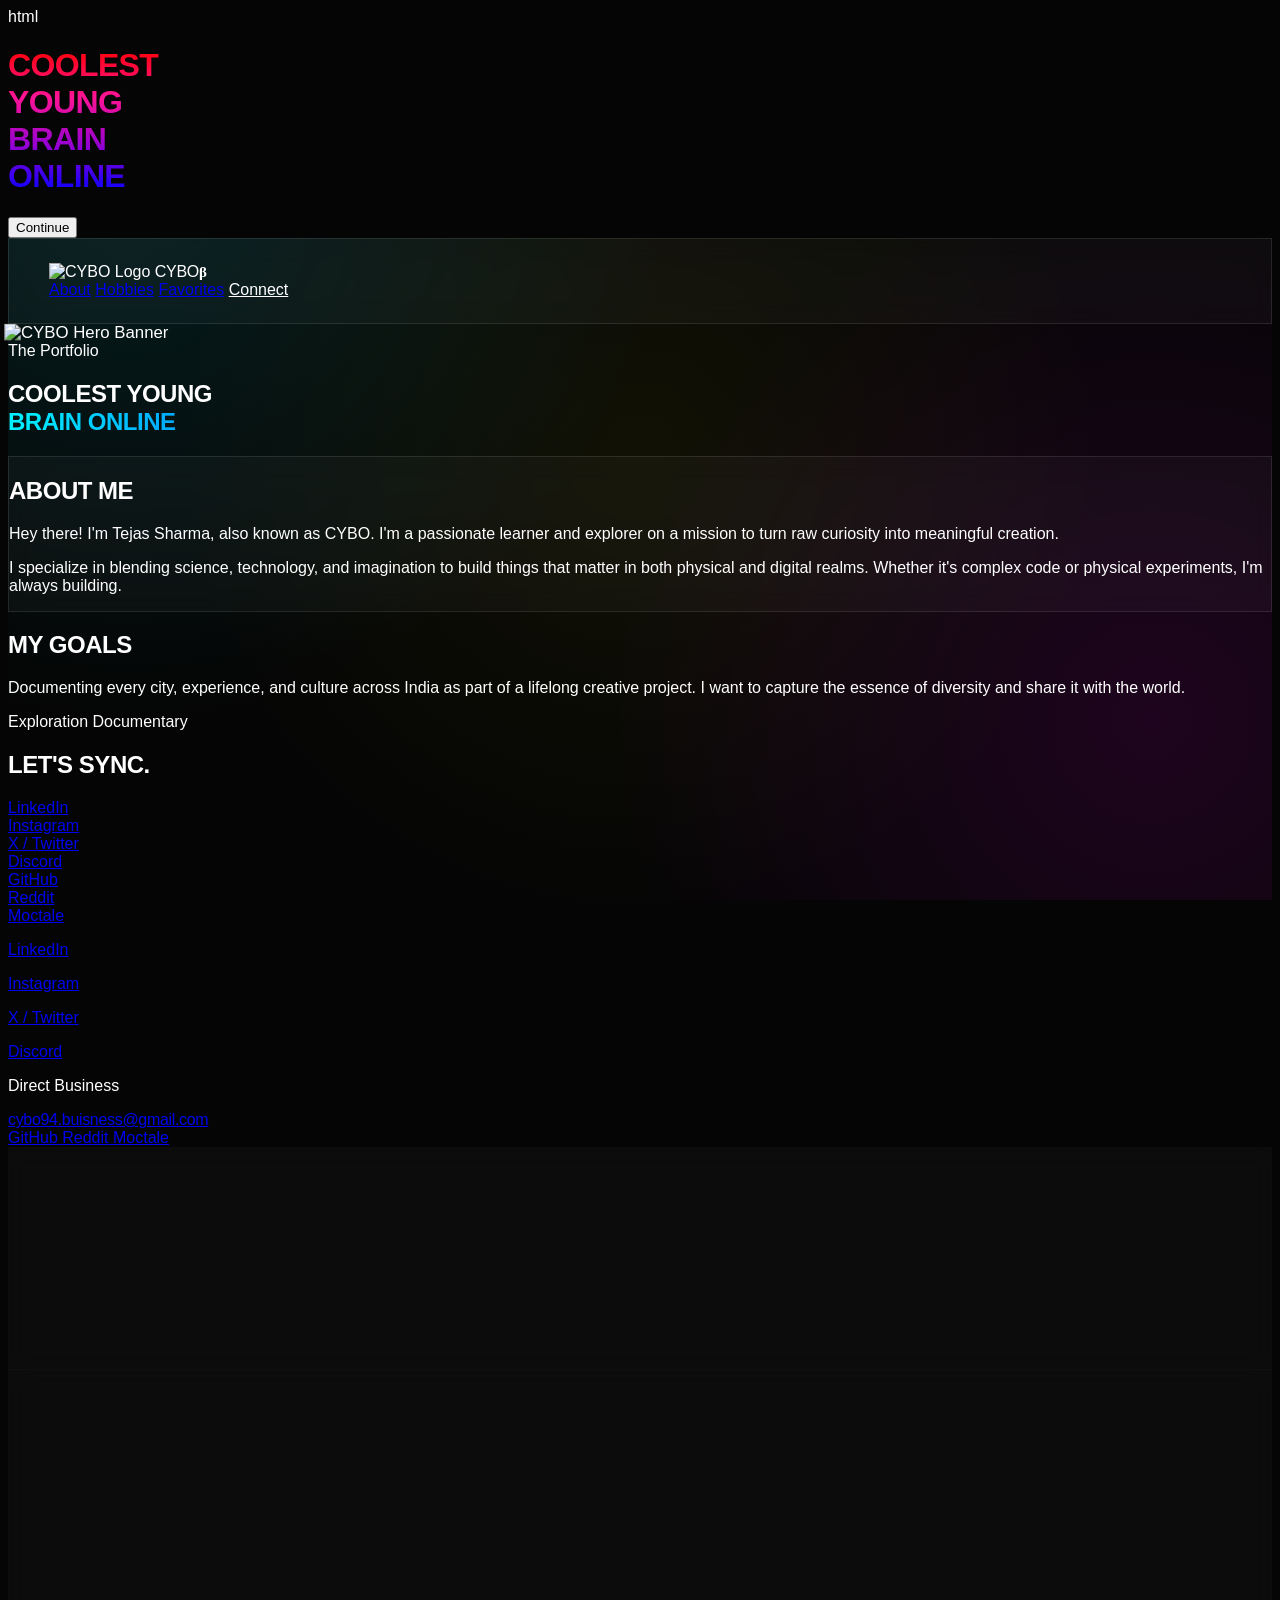
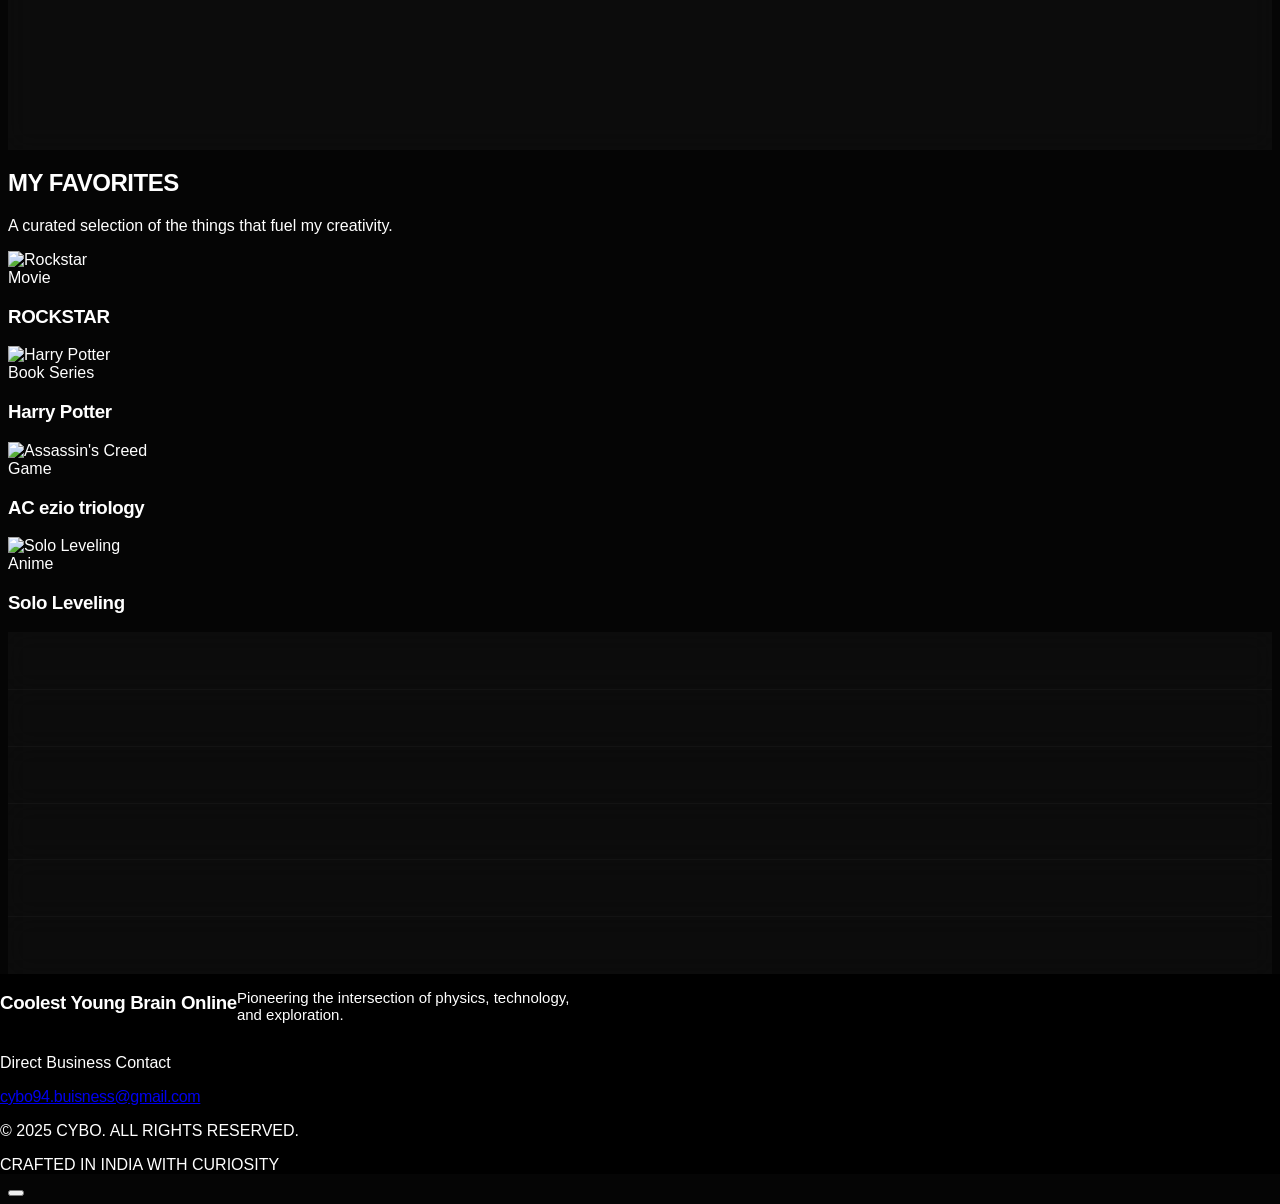
==== index.html @ 0d1e81b8 "Refactor HTML structure and update styles" ====
html
<!DOCTYPE html>
<html lang="en" class="scroll-smooth"><head>
    <meta charset="UTF-8">
    <meta name="viewport" content="width=device-width, initial-scale=1.0">
    <title>CYBO | Coolest Young Brain Online</title>
    <script src="https://cdn.tailwindcss.com"></script>
    <script src="https://code.iconify.design/iconify-icon/1.0.7/iconify-icon.min.js"></script>
    <link rel="icon" type="image/png" href="https://i.imgur.com/nrOMBEp.png">
    <style>
        @import url('https://api.fontshare.com/v2/css?f[]=cabinet-grotesk@800,900&f[]=satoshi@400,500,700&f[]=crimson-pro@600&display=swap');

        :root {
            --brand-cyan: #00f2ff;
            --brand-magenta: #ff00ff;
            --brand-yellow: #fffb00;
            --bg-dark: #050505;
        }

        body {
            font-family: 'Satoshi', sans-serif;
            background-color: var(--bg-dark);
            color: #ffffff;
            overflow-x: hidden;
        }

        .font-display {
            font-family: 'Cabinet Grotesk', sans-serif;
            letter-spacing: -0.02em;
        }

        .glass-card {
            background: rgba(255, 255, 255, 0.03);
            backdrop-filter: blur(12px);
            border: 1px solid rgba(255, 255, 255, 0.1);
            transition: all 0.4s cubic-bezier(0.4, 0, 0.2, 1);
        }

        .glass-card:hover {
            background: rgba(255, 255, 255, 0.06);
            border-color: rgba(255, 255, 255, 0.2);
            transform: translateY(-8px);
        }

        .gradient-text-cyan {
            background: linear-gradient(to right, var(--brand-cyan), #00aaff);
            -webkit-background-clip: text;
            -webkit-text-fill-color: transparent;
        }

        .splash-gradient {
            background: linear-gradient(to bottom, #FF0000, #FF1493, #9400D3, #0000FF);
            -webkit-background-clip: text;
            -webkit-text-fill-color: transparent;
        }

        .mesh-bg {
            background-image: 
                radial-gradient(circle at 10% 20%, rgba(0, 242, 255, 0.1) 0%, transparent 40%),
                radial-gradient(circle at 90% 80%, rgba(255, 0, 255, 0.1) 0%, transparent 40%),
                radial-gradient(circle at 50% 50%, rgba(255, 251, 0, 0.05) 0%, transparent 60%);
            background-attachment: fixed;
        }

        /* Fix for top-nav overlap */
        section[id] {
            scroll-margin-top: 100px;
        }

        .footer-full {
            background: #000000;
            width: 100vw;
            position: relative;
            left: 50%;
            right: 50%;
            margin-left: -50vw;
            margin-right: -50vw;
        }

        .hero-glow {
            filter: blur(80px);
            opacity: 0.6;
            animation: pulse 8s infinite alternate;
        }

        @keyframes pulse {
            0% { transform: scale(1); opacity: 0.4; }
            100% { transform: scale(1.2); opacity: 0.7; }
        }

        @view-transition {
            navigation: auto;
        }

        .mobile-splash-active {
            overflow: hidden !important;
            height: 100vh;
        }
    </style>
</head>
<body class="custom-scrollbar">

    <!-- 
    ========================================================================
    MOBILE SPLASH SCREEN
    Visible only on mobile devices until "Continue" is clicked
    ========================================================================
    -->

    <!-- 
    ========================================================================
    MOBILE SPLASH SCREEN
    Visible only on mobile devices until "Continue" is clicked
    ========================================================================
    -->
    <div id="mobile-splash" class="fixed inset-0 z-[100] bg-black md:hidden flex flex-col items-center justify-center px-6">
        <div class="flex flex-col items-center text-center mb-20">
            <h1 class="font-display font-black text-6xl leading-[1.1] splash-gradient uppercase">
                COOLEST<br>YOUNG<br>BRAIN<br>ONLINE
            </h1>
        </div>
        <button id="splash-continue" class="bg-white text-black font-bold px-12 py-4 rounded-full text-lg tracking-widest uppercase hover:scale-105 transition-transform active:scale-95 shadow-[0_0_30px_rgba(255,255,255,0.2)]">
            Continue
        </button>
    </div>

    <div id="main-wrapper" class="min-h-screen mesh-bg selection:bg-cyan-500/30 selection:text-white opacity-0 md:opacity-100 transition-opacity duration-1000">
        
        <!-- 
        ========================================================================
        DESKTOP NAVIGATION BAR
        Hidden on mobile
        ========================================================================
        -->
        <nav class="fixed top-0 left-0 w-full z-50 py-6 px-10 hidden md:flex justify-between items-center glass-card border-none rounded-none" style="padding: 24px 40px;">
            <div class="flex items-center gap-2">
                <!-- IMAGE: Brand Logo -->
                <img src="https://i.imgur.com/nrOMBEp.png" class="w-10 h-10 rounded-lg shadow-lg shadow-cyan-500/20" alt="CYBO Logo">
                
            <span class="font-display font-black text-2xl tracking-tighter flex items-center gap-2" style="width: 65px;">CYBO<span class="text-[#0066CC] text-2xl font-serif italic leading-none ml-0.5" style="font-family: Satoshi; color: rgb(255, 255, 255); font-weight: 700; font-size: 15px; margin: 0px;">β</span></span></div>
            <div class="flex items-center gap-8 font-medium text-sm tracking-wider uppercase opacity-80">
                <a href="#about" id="nav-about-link" class="hover:text-cyan-400 transition-colors">About</a>
                <a href="#hobbies" id="nav-hobbies-link" class="hover:text-magenta-400 transition-colors">Hobbies</a>
                <a href="#favorites" id="nav-favorites-link" class="hover:text-yellow-400 transition-colors">Favorites</a>
                <a href="#connect" id="nav-connect-link" class="bg-white text-black px-6 py-2.5 rounded-full hover:bg-cyan-400 hover:text-black transition-all" style="padding: 0px; background-color: rgba(255, 255, 255, 0); color: rgb(255, 255, 255);">Connect</a>
            </div>
        </nav>

        <main class="w-full px-6 md:px-20 pt-10 md:pt-32 pb-20">
            
            <!-- 
            ========================================================================
            DESKTOP HERO BANNER
            Hidden on mobile as per request
            ========================================================================
            -->
            <section class="relative mb-16 md:mb-32 group hidden md:block">
                <div class="absolute -top-20 -left-20 w-64 h-64 bg-cyan-500 rounded-full hero-glow"></div>
                <div class="absolute -bottom-20 -right-20 w-96 h-96 bg-magenta-500 rounded-full hero-glow"></div>
                
                <div class="relative overflow-hidden rounded-[2rem] border-2 border-white/10 aspect-[21/9] bg-black">
                    <!-- IMAGE: Main Hero Banner (Desktop Only) -->
                    <img src="https://i.imgur.com/OWGnL8y.png" class="w-full h-full object-cover transition-transform duration-700 group-hover:scale-105" alt="CYBO Hero Banner">
                    <div class="absolute inset-0 bg-gradient-to-t from-black via-transparent to-transparent opacity-60"></div>
                    <div class="absolute bottom-10 left-10 max-w-2xl">
                        <span class="inline-block py-1 px-4 rounded-full bg-white/10 backdrop-blur-md border border-white/20 text-xs font-bold uppercase tracking-widest mb-4">The Portfolio</span>
                        <h1 class="font-display font-black text-5xl md:text-8xl leading-none mb-6 uppercase">
                            COOLEST YOUNG <br>
                            <span class="gradient-text-cyan">BRAIN ONLINE</span>
                        </h1>
                    </div>
                </div>
            </section>

            <!-- 
            ========================================================================
            ABOUT ME SECTION
            Mobile placement: 1st
            ========================================================================
            -->
            <section id="about" class="grid grid-cols-1 lg:grid-cols-12 gap-6 mb-16 md:mb-24 order-1 md:order-none">
                <div class="lg:col-span-7 glass-card p-8 md:p-10 rounded-[2rem] md:rounded-[2.5rem]">
                    <div class="flex items-center gap-4 md:gap-6 mb-8 w-full">
                        <div class="flex-1 h-1 bg-cyan-500 rounded-full"></div>
                        <h2 class="font-display text-3xl md:text-4xl font-black shrink-0">ABOUT ME</h2>
                    </div>
                    <p class="text-lg md:text-xl text-white/70 leading-relaxed mb-6">
                        Hey there! I'm <span class="text-white font-bold">Tejas Sharma</span>, also known as <span class="text-cyan-400 font-bold">CYBO</span>. I'm a passionate learner and explorer on a mission to turn raw curiosity into meaningful creation.
                    </p>
                    <p class="text-lg md:text-xl text-white/70 leading-relaxed">
                        I specialize in blending science, technology, and imagination to build things that matter in both physical and digital realms. Whether it's complex code or physical experiments, I'm always building.
                    </p>
                </div>
                
                <!-- 
                ========================================================================
                MY GOALS SECTION
                Mobile placement: 2nd
                ========================================================================
                -->
                <div id="goals" class="lg:col-span-5 bg-gradient-to-br from-magenta-600 to-purple-800 p-8 md:p-10 rounded-[2rem] md:rounded-[2.5rem] flex flex-col justify-between order-2 md:order-none">
                    <div>
                        <iconify-icon icon="lucide:target" class="text-4xl md:text-5xl mb-6 text-white"></iconify-icon>
                        <h2 class="font-display text-3xl md:text-4xl font-black text-white mb-6 uppercase">MY GOALS</h2>
                        <p class="text-md md:text-lg text-white/90 leading-relaxed">
                            Documenting every city, experience, and culture across India as part of a lifelong creative project. I want to capture the essence of diversity and share it with the world.
                        </p>
                    </div>
                    <div class="mt-8 flex flex-wrap gap-2">
                        <span class="px-4 py-1.5 bg-black/20 rounded-full text-[10px] md:text-xs font-bold border border-white/20 uppercase">Exploration</span>
                        <span class="px-4 py-1.5 bg-black/20 rounded-full text-[10px] md:text-xs font-bold border border-white/20 uppercase">Documentary</span>
                    </div>
                </div>
            </section>

            <!-- 
            ========================================================================
            CONNECT SECTION
            Mobile placement: 3rd (List style on mobile, Grid on desktop)
            ========================================================================
            -->
            <section id="connect" class="bg-white rounded-[2rem] md:rounded-[3rem] p-8 md:p-16 text-black mb-16 md:mb-24 relative overflow-hidden order-3 md:order-last">
                <div class="relative z-10">
                    <h2 class="font-display text-4xl md:text-8xl font-black tracking-tighter mb-8 md:mb-12 uppercase">
                        LET'S <span class="italic opacity-40">SYNC.</span>
                    </h2>
                    
                    <!-- LIST FOR MOBILE -->
                    <div class="flex flex-col gap-4 md:hidden">
                        <!-- LINK: LinkedIn -->
                        <a href="https://www.linkedin.com/in/tejas-sharma-58299b360/" id="m-social-linkedin" target="_blank" class="flex items-center justify-between p-5 bg-gray-50 rounded-2xl border border-black/5 active:bg-blue-600 active:text-white transition-all group">
                            <div class="flex items-center gap-4 font-bold uppercase tracking-widest text-sm">
                                <iconify-icon icon="mdi:linkedin" class="text-3xl text-blue-600 group-active:text-white"></iconify-icon>
                                LinkedIn
                            </div>
                            <iconify-icon icon="lucide:arrow-right" class="opacity-30"></iconify-icon>
                        </a>
                        <!-- LINK: Instagram -->
                        <a href="https://instagram.com/tejassharma.og" id="m-social-instagram" target="_blank" class="flex items-center justify-between p-5 bg-gray-50 rounded-2xl border border-black/5 active:bg-pink-500 active:text-white transition-all group">
                            <div class="flex items-center gap-4 font-bold uppercase tracking-widest text-sm">
                                <iconify-icon icon="mdi:instagram" class="text-3xl text-pink-600 group-active:text-white"></iconify-icon>
                                Instagram
                            </div>
                            <iconify-icon icon="lucide:arrow-right" class="opacity-30"></iconify-icon>
                        </a>
                        <!-- LINK: X / Twitter -->
                        <a href="https://x.com/Cybo_94OG" id="m-social-x" target="_blank" class="flex items-center justify-between p-5 bg-gray-50 rounded-2xl border border-black/5 active:bg-black active:text-white transition-all group">
                            <div class="flex items-center gap-4 font-bold uppercase tracking-widest text-sm">
                                <iconify-icon icon="ri:twitter-x-fill" class="text-3xl text-black group-active:text-white"></iconify-icon>
                                X / Twitter
                            </div>
                            <iconify-icon icon="lucide:arrow-right" class="opacity-30"></iconify-icon>
                        </a>
                        <!-- LINK: Discord -->
                        <a href="https://discord.com/users/cybo94" id="m-social-discord" target="_blank" class="flex items-center justify-between p-5 bg-gray-50 rounded-2xl border border-black/5 active:bg-[#5865F2] active:text-white transition-all group">
                            <div class="flex items-center gap-4 font-bold uppercase tracking-widest text-sm">
                                <iconify-icon icon="ic:baseline-discord" class="text-3xl text-[#5865F2] group-active:text-white"></iconify-icon>
                                Discord
                            </div>
                            <iconify-icon icon="lucide:arrow-right" class="opacity-30"></iconify-icon>
                        </a>
                        <!-- LINK: GitHub (Mobile Seamless) -->
                        <a href="https://github.com/Cybo-94" id="m-social-github" target="_blank" class="flex items-center justify-between p-5 bg-gray-50 rounded-2xl border border-black/5 active:bg-black active:text-white transition-all group">
                            <div class="flex items-center gap-4 font-bold uppercase tracking-widest text-sm">
                                <iconify-icon icon="mdi:github" class="text-3xl text-black group-active:text-white"></iconify-icon>
                                GitHub
                            </div>
                            <iconify-icon icon="lucide:arrow-right" class="opacity-30"></iconify-icon>
                        </a>
                        <!-- LINK: Reddit (Mobile Seamless) -->
                        <a href="https://www.reddit.com/user/Competitive-Cake4753/" id="m-social-reddit" target="_blank" class="flex items-center justify-between p-5 bg-gray-50 rounded-2xl border border-black/5 active:bg-[#FF4500] active:text-white transition-all group">
                            <div class="flex items-center gap-4 font-bold uppercase tracking-widest text-sm">
                                <iconify-icon icon="mdi:reddit" class="text-3xl text-[#FF4500] group-active:text-white"></iconify-icon>
                                Reddit
                            </div>
                            <iconify-icon icon="lucide:arrow-right" class="opacity-30"></iconify-icon>
                        </a>
                        <!-- LINK: Moctale (Mobile Seamless) -->
                        <a href="https://www.moctale.in/u/Cybo_OG" id="m-social-moctale" target="_blank" class="flex items-center justify-between p-5 bg-gray-50 rounded-2xl border border-black/5 active:bg-gray-800 active:text-white transition-all group">
                            <div class="flex items-center gap-4 font-bold uppercase tracking-widest text-sm">
                                <iconify-icon icon="lucide:external-link" class="text-3xl text-gray-800 group-active:text-white"></iconify-icon>
                                Moctale
                            </div>
                            <iconify-icon icon="lucide:arrow-right" class="opacity-30"></iconify-icon>
                        </a>
                    </div>

                    <!-- GRID FOR DESKTOP -->
                    <div class="hidden md:grid grid-cols-4 gap-6 mb-16">
                        <a href="https://www.linkedin.com/in/tejas-sharma-58299b360/" id="social-linkedin-desktop" target="_blank" class="social-link group">
                            <div class="w-full aspect-square bg-gray-100 rounded-3xl flex items-center justify-center group-hover:bg-blue-600 group-hover:text-white transition-all duration-300">
                                <iconify-icon icon="mdi:linkedin" class="text-5xl"></iconify-icon>
                            </div>
                            <p class="mt-3 text-center font-bold text-sm uppercase tracking-widest opacity-60">LinkedIn</p>
                        </a>
                        <a href="https://instagram.com/tejassharma.og" id="social-instagram-desktop" target="_blank" class="social-link group">
                            <div class="w-full aspect-square bg-gray-100 rounded-3xl flex items-center justify-center group-hover:bg-gradient-to-tr group-hover:from-yellow-400 group-hover:to-purple-600 group-hover:text-white transition-all duration-300">
                                <iconify-icon icon="mdi:instagram" class="text-5xl"></iconify-icon>
                            </div>
                            <p class="mt-3 text-center font-bold text-sm uppercase tracking-widest opacity-60">Instagram</p>
                        </a>
                        <a href="https://x.com/Cybo_94OG" id="social-x-desktop" target="_blank" class="social-link group">
                            <div class="w-full aspect-square bg-gray-100 rounded-3xl flex items-center justify-center group-hover:bg-black group-hover:text-white transition-all duration-300">
                                <iconify-icon icon="ri:twitter-x-fill" class="text-5xl"></iconify-icon>
                            </div>
                            <p class="mt-3 text-center font-bold text-sm uppercase tracking-widest opacity-60">X / Twitter</p>
                        </a>
                        <a href="https://discord.com/users/cybo94" id="social-discord-desktop" target="_blank" class="social-link group">
                            <div class="w-full aspect-square bg-gray-100 rounded-3xl flex items-center justify-center group-hover:bg-[#5865F2] group-hover:text-white transition-all duration-300">
                                <iconify-icon icon="ic:baseline-discord" class="text-5xl"></iconify-icon>
                            </div>
                            <p class="mt-3 text-center font-bold text-sm uppercase tracking-widest opacity-60">Discord</p>
                        </a>
                    </div>

                    <!-- SECONDARY SOCIALS (DESKTOP ROW) -->
                    <div class="mt-12 md:mt-16 pt-8 md:pt-12 md:border-t md:border-black/10 flex flex-col md:flex-row justify-between items-center gap-8">
                        <!-- DESKTOP EMAIL AREA -->
                        <div class="hidden md:flex flex-col">
                            <p class="text-[10px] uppercase font-bold tracking-[0.2em] opacity-40 mb-2">Direct Business</p>
                            <a href="mailto:cybo94.buisness@gmail.com" id="email-desktop-link" class="text-3xl font-display font-black hover:text-cyan-600 transition-colors">cybo94.buisness@gmail.com</a>
                        </div>
                        
                        <!-- SMALL SOCIAL LINKS (DESKTOP) -->
                    <div class="hidden md:flex items-center gap-8 opacity-60">
                        <a href="https://github.com/Cybo-94" id="social-github-desktop" target="_blank" class="flex flex-col items-center hover:text-black transition-all">
                            <iconify-icon icon="mdi:github" class="text-2xl mb-1"></iconify-icon>
                            <span class="text-[9px] uppercase font-bold tracking-widest">GitHub</span>
                        </a>
                        <a href="https://www.reddit.com/user/Competitive-Cake4753/" id="social-reddit-desktop" target="_blank" class="flex flex-col items-center hover:text-[#FF4500] transition-all">
                            <iconify-icon icon="mdi:reddit" class="text-2xl mb-1"></iconify-icon>
                            <span class="text-[9px] uppercase font-bold tracking-widest">Reddit</span>
                        </a>
                        <a href="https://www.moctale.in/u/Cybo_OG" id="social-moctale-desktop" target="_blank" class="flex flex-col items-center hover:text-gray-800 transition-all">
                            <iconify-icon icon="lucide:external-link" class="text-2xl mb-1"></iconify-icon>
                            <span class="text-[9px] uppercase font-bold tracking-widest">Moctale</span>
                        </a>
                    </div>
                    </div>
                </div>
            </section>

            <!-- 
            ========================================================================
            MINDSET & HOBBIES SECTION
            Mobile placement: 4th (Mindset) then 5th (Hobbies)
            ========================================================================
            -->
            <section id="hobbies" class="grid grid-cols-1 lg:grid-cols-12 gap-6 mb-16 md:mb-24 order-4 md:order-none">
                <div id="mindset" class="lg:col-span-4 glass-card p-8 md:p-10 rounded-[2rem] md:rounded-[2.5rem] border-white/5">
                    <h2 class="font-display text-3xl md:text-4xl font-black mb-8 flex items-center gap-3 uppercase">
                        <span class="text-yellow-400">🧠</span> MINDSET
                    </h2>
                    <div class="space-y-6">
                        <div class="p-6 bg-white/5 rounded-2xl border border-white/10">
                            <h3 class="font-bold mb-2 text-yellow-400 uppercase text-sm">Learn by Doing</h3>
                            <p class="text-white/60 text-xs md:text-sm italic tracking-tight">"Science isn't just about textbooks — it's about seeing the world through a lens of wonder."</p>
                        </div>
                        <div class="p-6 bg-white/5 rounded-2xl border border-white/10">
                            <h3 class="font-bold mb-2 text-cyan-400 uppercase text-sm">Tools as Canvas</h3>
                            <p class="text-white/60 text-xs md:text-sm italic tracking-tight">"Technology isn't just tools — it's a canvas for imagination. Stay curious, ask questions."</p>
                        </div>
                    </div>
                </div>

                <div class="lg:col-span-8 glass-card p-8 md:p-10 rounded-[2rem] md:rounded-[2.5rem] order-5 md:order-none">
                    <h2 class="font-display text-3xl md:text-4xl font-black mb-8 md:mb-10 uppercase">🔮&nbsp; &nbsp;HOBBIES</h2>
                    <div class="grid grid-cols-1 md:grid-cols-2 gap-8 md:gap-10">
                        <div class="group">
                            <div class="flex items-center gap-4 mb-4">
                                <div class="w-12 h-12 rounded-xl bg-cyan-500/20 flex items-center justify-center">
                                    <iconify-icon icon="lucide:atom" class="text-2xl text-cyan-400"></iconify-icon>
                                </div>
                                <h4 class="font-bold text-lg md:text-xl uppercase tracking-tighter">Physics</h4>
                            </div>
                            <p class="text-white/60 text-sm leading-relaxed">My first love; understanding how the universe works fuels my daily curiosity.</p>
                        </div>
                        <div class="group">
                            <div class="flex items-center gap-4 mb-4">
                                <div class="w-12 h-12 rounded-xl bg-magenta-500 flex items-center justify-center shadow-lg shadow-magenta-500/30">
                                    <iconify-icon icon="lucide:bike" class="text-2xl text-white"></iconify-icon>
                                </div>
                                <h4 class="font-bold text-lg md:text-xl uppercase tracking-tighter">MTB Cycling</h4>
                            </div>
                            <p class="text-white/60 text-sm leading-relaxed">Pushing physical boundaries and exploring new, hidden paths.</p>
                        </div>
                        <div class="group">
                            <div class="flex items-center gap-4 mb-4">
                                <div class="w-12 h-12 rounded-xl bg-yellow-500/20 flex items-center justify-center">
                                    <iconify-icon icon="lucide:music" class="text-2xl text-yellow-400"></iconify-icon>
                                </div>
                                <h4 class="font-bold text-lg md:text-xl uppercase tracking-tighter">Music</h4>
                            </div>
                            <p class="text-white/60 text-sm leading-relaxed">A powerful source of focus, vibes, and deep emotional resonance.</p>
                        </div>
                        <div class="group">
                            <div class="flex items-center gap-4 mb-4">
                                <div class="w-12 h-12 rounded-xl bg-blue-500/20 flex items-center justify-center">
                                    <iconify-icon icon="mdi:gamepad-variant-outline" class="text-2xl text-blue-400"></iconify-icon>
                                </div>
                                <h4 class="font-bold text-lg md:text-xl uppercase tracking-tighter">Gaming</h4>
                            </div>
                            <p class="text-white/60 text-sm leading-relaxed">Especially Minecraft parkour for flow, challenge, and pure focus.</p>
                        </div>
                    </div>
                </div>
            </section>

            <!-- 
            ========================================================================
            MY FAVORITES SECTION
            Mobile placement: 6th
            Optimized grid for mobile: 2 per row then 3 per row
            ========================================================================
            -->
            <section id="favorites" class="mb-16 md:mb-32 order-6 md:order-none">
                <div class="flex items-end justify-between mb-8 md:mb-12">
                    <div>
                        <h2 class="font-display text-4xl md:text-5xl font-black mt-2 uppercase">MY FAVORITES</h2>
                    </div>
                    <p class="text-white/50 max-w-sm hidden md:block uppercase text-xs tracking-widest font-bold">A curated selection of the things that fuel my creativity.</p>
                </div>

                <!-- PRIMARY FAVORITES: 2 per row on mobile -->
                <div class="grid grid-cols-2 md:grid-cols-4 gap-4 md:gap-6 mb-4 md:mb-6">
                    <!-- Favorite Item: Rockstar -->
                    <div class="favorite-item-card group relative h-60 md:h-80 rounded-[1.5rem] md:rounded-[2rem] overflow-hidden border border-white/10">
                        <!-- IMAGE: Rockstar Movie -->
                        <img src="https://i.imgur.com/yQmkjqJ.jpeg" class="w-full h-full object-cover grayscale group-hover:grayscale-0 transition-all duration-500" alt="Rockstar">
                        <div class="absolute inset-0 bg-gradient-to-t from-black to-transparent opacity-80 group-hover:opacity-40 transition-opacity"></div>
                        <div class="absolute bottom-4 md:bottom-6 left-4 md:left-6 right-4 md:right-6">
                            <span class="text-[8px] md:text-[10px] uppercase tracking-widest text-white/60 mb-1 block">Movie</span>
                            <h3 class="text-lg md:text-2xl font-black font-display text-white uppercase">ROCKSTAR</h3>
                        </div>
                    </div>
                    <!-- Favorite Item: Book -->
                    <div class="favorite-item-card group relative h-60 md:h-80 rounded-[1.5rem] md:rounded-[2rem] overflow-hidden border border-white/10">
                        <!-- IMAGE: Harry Potter Book -->
                        <img src="https://i.imgur.com/0a4kHvT.jpeg" class="w-full h-full object-cover grayscale group-hover:grayscale-0 transition-all duration-500" alt="Harry Potter">
                        <div class="absolute inset-0 bg-gradient-to-t from-black to-transparent opacity-80 group-hover:opacity-40 transition-opacity"></div>
                        <div class="absolute bottom-4 md:bottom-6 left-4 md:left-6 right-4 md:right-6">
                            <span class="text-[8px] md:text-[10px] uppercase tracking-widest text-white/60 mb-1 block">Book Series</span>
                            <h3 class="text-lg md:text-2xl font-black font-display text-white uppercase">Harry Potter</h3>
                        </div>
                    </div>
                    <!-- Favorite Item: Game -->
                    <div class="favorite-item-card group relative h-60 md:h-80 rounded-[1.5rem] md:rounded-[2rem] overflow-hidden border border-white/10">
                        <!-- IMAGE: AC II Game -->
                        <img src="https://i.imgur.com/AaFzFEB.jpeg" class="w-full h-full object-cover grayscale group-hover:grayscale-0 transition-all duration-500" alt="Assassin's Creed">
                        <div class="absolute inset-0 bg-gradient-to-t from-black to-transparent opacity-80 group-hover:opacity-40 transition-opacity"></div>
                        <div class="absolute bottom-4 md:bottom-6 left-4 md:left-6 right-4 md:right-6">
                            <span class="text-[8px] md:text-[10px] uppercase tracking-widest text-white/60 mb-1 block">Game</span>
                            <h3 class="text-lg md:text-2xl font-black font-display text-white uppercase">AC ezio triology</h3>
                        </div>
                    </div>
                    <!-- Favorite Item: Solo Leveling -->
                    <div class="favorite-item-card group relative h-60 md:h-80 rounded-[1.5rem] md:rounded-[2rem] overflow-hidden border border-white/10">
                        <!-- IMAGE: Solo Leveling Anime -->
                        <img src="https://i.imgur.com/yaBbr9B.jpeg" class="w-full h-full object-cover grayscale group-hover:grayscale-0 transition-all duration-500" alt="Solo Leveling">
                        <div class="absolute inset-0 bg-gradient-to-t from-black to-transparent opacity-80 group-hover:opacity-40 transition-opacity"></div>
                        <div class="absolute bottom-4 md:bottom-6 left-4 md:left-6 right-4 md:right-6">
                            <span class="text-[8px] md:text-[10px] uppercase tracking-widest text-white/60 mb-1 block">Anime</span>
                            <h3 class="text-lg md:text-2xl font-black font-display text-white uppercase">Solo Leveling</h3>
                        </div>
                    </div>
                </div>

                <!-- SECONDARY FAVORITES: 3 per row on mobile, 6 on desktop -->
                <div class="grid grid-cols-3 md:grid-cols-6 gap-3 md:gap-4" data-sd-id="105">
                    <div class="glass-card p-4 md:p-6 rounded-2xl md:rounded-3xl text-center">
                        <span class="text-xl md:text-2xl mb-1 block">🎵</span>
                        <div class="text-[8px] md:text-[10px] text-white/40 uppercase mb-1 truncate">Song</div>
                        <div class="font-bold text-[9px] md:text-xs truncate uppercase">Kun Faya Kun</div>
                    </div>
                    <div class="glass-card p-4 md:p-6 rounded-2xl md:rounded-3xl text-center">
                        <span class="text-xl md:text-2xl mb-1 block">🥤</span>
                        <div class="text-[8px] md:text-[10px] text-white/40 uppercase mb-1 truncate">Drink</div>
                        <div class="font-bold text-[9px] md:text-xs truncate uppercase">SMOODH</div>
                    </div>
                    <div class="glass-card p-4 md:p-6 rounded-2xl md:rounded-3xl text-center">
                        <span class="text-xl md:text-2xl mb-1 block">⚛️</span>
                        <div class="text-[8px] md:text-[10px] text-white/40 uppercase mb-1 truncate">Physics concept</div>
                        <div class="font-bold text-[9px] md:text-xs truncate uppercase">Quantum mechanics</div>
                    </div>
                    <div class="glass-card p-4 md:p-6 rounded-2xl md:rounded-3xl text-center">
                        <span class="text-xl md:text-2xl mb-1 block">🏍</span>
                        <div class="text-[8px] md:text-[10px] text-white/40 uppercase mb-1 truncate">bike</div>
                        <div class="font-bold text-[9px] md:text-xs truncate uppercase">RE continental Gt 650</div>
                    </div>
                    <div class="glass-card p-4 md:p-6 rounded-2xl md:rounded-3xl text-center">
                        <span class="text-xl md:text-2xl mb-1 block">🎸</span>
                        <div class="text-[8px] md:text-[10px] text-white/40 uppercase mb-1 truncate">Instrument</div>
                        <div class="font-bold text-[9px] md:text-xs truncate uppercase">Guitar</div>
                    </div>
                    <div class="glass-card p-4 md:p-6 rounded-2xl md:rounded-3xl text-center">
                        <span class="text-xl md:text-2xl mb-1 block">📺</span>
                        <div class="text-[8px] md:text-[10px] text-white/40 uppercase mb-1 truncate">korean Drama</div>
                        <div class="font-bold text-[9px] md:text-xs truncate uppercase">The golden spoon</div>
                    </div>
                </div>
            </section>

        </main>

        <!-- 
        ========================================================================
        FOOTER SECTION
        Last placement
        ========================================================================
        -->
        <footer class="footer-full py-12 px-10 md:px-20 border-t border-white/10">
            <div class="max-w-[1440px] mx-auto">
                <div class="grid grid-cols-1 md:grid-cols-2 gap-8 mb-8">
                    <div class="flex flex-col items-center md:items-start text-center md:text-left" style="display: flex;">
                        <h3 class="font-display font-black text-white text-2xl md:text-3xl mb-2 tracking-tighter whitespace-nowrap overflow-hidden text-ellipsis w-full scale-[0.8] md:scale-100 origin-center md:origin-left">
                            Coolest Young Brain Online
                        </h3>
                        <p class="text-gray-400 max-w-sm text-[10px] md:text-xs" style="font-size: 15px; width: 344px;">Pioneering the intersection of physics, technology, and exploration.</p>
                    </div>
                    <div class="flex flex-col items-center md:items-end text-center md:text-right">
                        <p class="text-[10px] uppercase font-bold tracking-[0.2em] text-gray-500 mb-2">Direct Business Contact</p>
                        <a href="mailto:cybo94.buisness@gmail.com" id="email-footer-main" class="text-xl md:text-3xl font-display font-black text-cyan-400 hover:text-cyan-300 transition-colors">cybo94.buisness@gmail.com</a>
                    </div>
                </div>
                <div class="flex flex-col md:flex-row justify-between items-center pt-8 border-t border-white/5 text-gray-600 text-[10px] md:text-xs gap-4 uppercase tracking-widest">
                    <p>© 2025 CYBO. ALL RIGHTS RESERVED.</p>
                    <p class="hidden md:block">CRAFTED IN INDIA WITH CURIOSITY</p>
                </div>
            </div>
        </footer>

        <!-- 
        ========================================================================
        MOBILE BACK TO TOP BUTTON
        Visible only on mobile
        ========================================================================
        -->
        <button id="back-to-top" class="fixed bottom-8 right-8 w-12 h-12 bg-white text-black rounded-full flex items-center justify-center md:hidden shadow-lg z-40 active:scale-90 transition-transform opacity-0 pointer-events-none">
            <iconify-icon icon="lucide:arrow-up" class="text-2xl"></iconify-icon>
        </button>

    </div>

    <script>
        // ------------------------------------------------------------
        // SPLASH SCREEN LOGIC
        // ------------------------------------------------------------
        const splash = document.getElementById('mobile-splash');
        const wrapper = document.getElementById('main-wrapper');
        const continueBtn = document.getElementById('splash-continue');
        const body = document.body;

        // Check if mobile device view
        const isMobile = window.innerWidth < 768;

        if (isMobile) {
            body.classList.add('mobile-splash-active');
        }

        continueBtn.addEventListener('click', () => {
            splash.style.transition = 'opacity 1s ease, transform 1s ease';
            splash.style.opacity = '0';
            splash.style.transform = 'translateY(-20px)';
            
            setTimeout(() => {
                splash.style.display = 'none';
                wrapper.style.opacity = '1';
                body.classList.remove('mobile-splash-active');
            }, 1000);
        });

        // ------------------------------------------------------------
        // REVEAL ANIMATIONS
        // ------------------------------------------------------------
        const observerOptions = {
            threshold: 0.1
        };

        const observer = new IntersectionObserver((entries) => {
            entries.forEach(entry => {
                if (entry.isIntersecting) {
                    entry.target.classList.add('opacity-100', 'translate-y-0');
                    entry.target.classList.remove('opacity-0', 'translate-y-10');
                }
            });
        }, observerOptions);

        document.querySelectorAll('section').forEach(section => {
            section.classList.add('transition-all', 'duration-700', 'opacity-0', 'translate-y-10');
            observer.observe(section);
        });

        // ------------------------------------------------------------
        // PARALLAX EFFECT (DESKTOP)
        // ------------------------------------------------------------
        window.addEventListener('scroll', () => {
            const scrolled = window.pageYOffset;
            
            // Hero Image Parallax
            const heroImage = document.querySelector('.group img');
            if(heroImage && !isMobile) {
                heroImage.style.transform = `scale(1.05) translateY(${scrolled * 0.05}px)`;
            }

            // Back to top button visibility
            const backToTop = document.getElementById('back-to-top');
            if (scrolled > 500) {
                backToTop.classList.add('opacity-100', 'pointer-events-auto');
                backToTop.classList.remove('opacity-0', 'pointer-events-none');
            } else {
                backToTop.classList.add('opacity-0', 'pointer-events-none');
                backToTop.classList.remove('opacity-100', 'pointer-events-auto');
            }
        });

        // ------------------------------------------------------------
        // BACK TO TOP ACTION
        // ------------------------------------------------------------
        document.getElementById('back-to-top').addEventListener('click', () => {
            window.scrollTo({ top: 0, behavior: 'smooth' });
        });

        // ------------------------------------------------------------
        // CYBO EASTER EGG
        // ------------------------------------------------------------
        let keys = [];
        document.addEventListener('keydown', (e) => {
            keys.push(e.key.toLowerCase());
            if (keys.length > 4) keys.shift();
            if (keys.join('') === 'cybo') {
                document.body.style.filter = 'hue-rotate(90deg)';
                setTimeout(() => document.body.style.filter = 'none', 2000);
            }
        });
    </script>

</body></html>
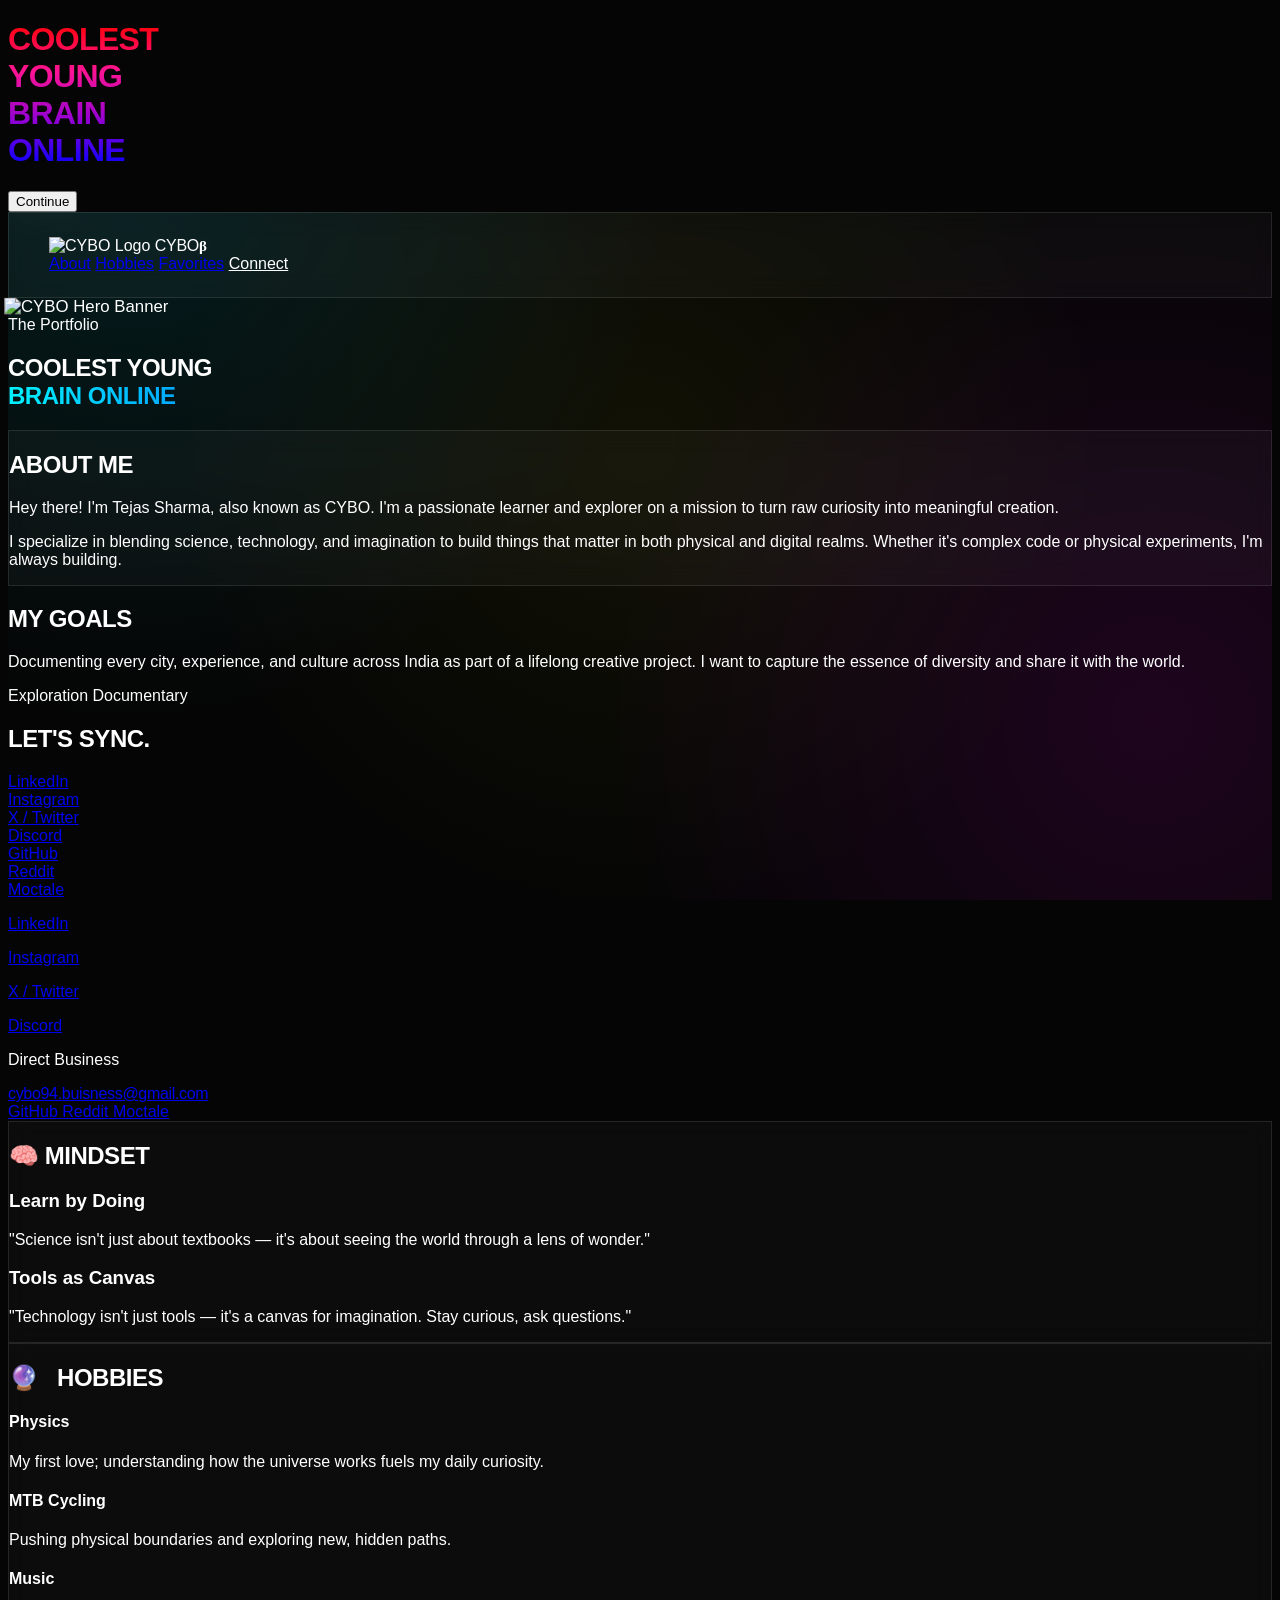
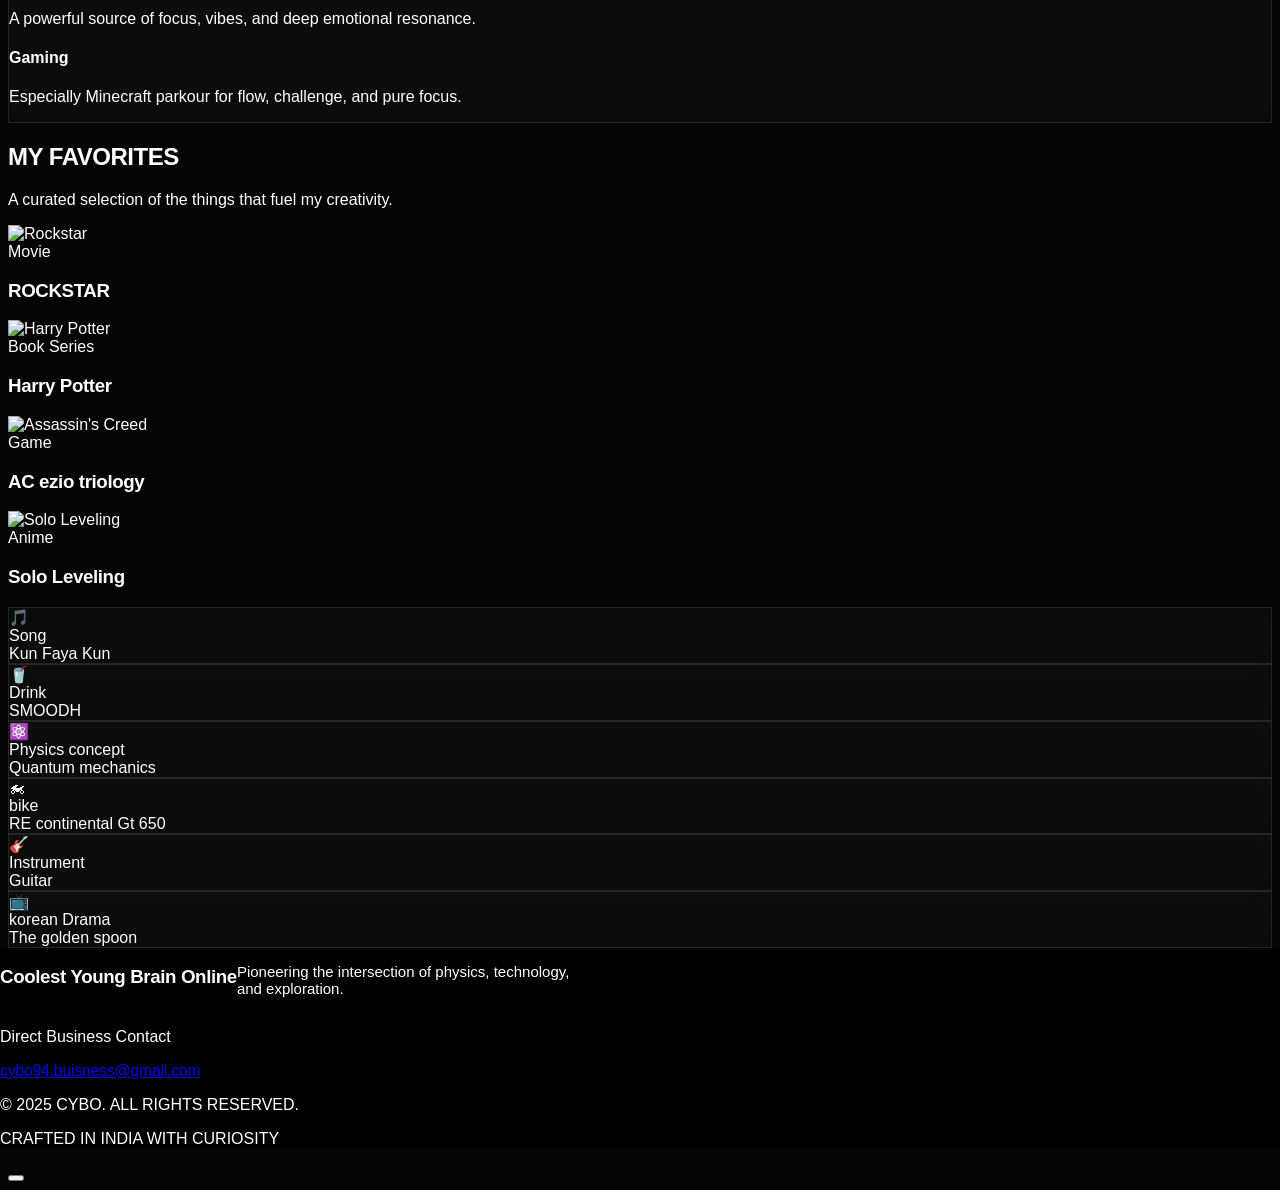
==== commit e3a38181: "Update index.html" ====
--- a/index.html
+++ b/index.html
@@ -1,4 +1,3 @@
-html
 <!DOCTYPE html>
 <html lang="en" class="scroll-smooth"><head>
     <meta charset="UTF-8">
@@ -377,8 +376,8 @@
                         </div>
                         <div class="group">
                             <div class="flex items-center gap-4 mb-4">
-                                <div class="w-12 h-12 rounded-xl bg-magenta-500 flex items-center justify-center shadow-lg shadow-magenta-500/30">
-                                    <iconify-icon icon="lucide:bike" class="text-2xl text-white"></iconify-icon>
+                                <div class="w-12 h-12 rounded-xl bg-magenta-500 flex items-center justify-center shadow-lg shadow-magenta-500/30" style="background-color: rgba(87, 188, 139, 0.47);">
+                                    <iconify-icon icon="lucide:bike" class="text-2xl text-white" style="color: rgb(163, 212, 130);"></iconify-icon>
                                 </div>
                                 <h4 class="font-bold text-lg md:text-xl uppercase tracking-tighter">MTB Cycling</h4>
                             </div>
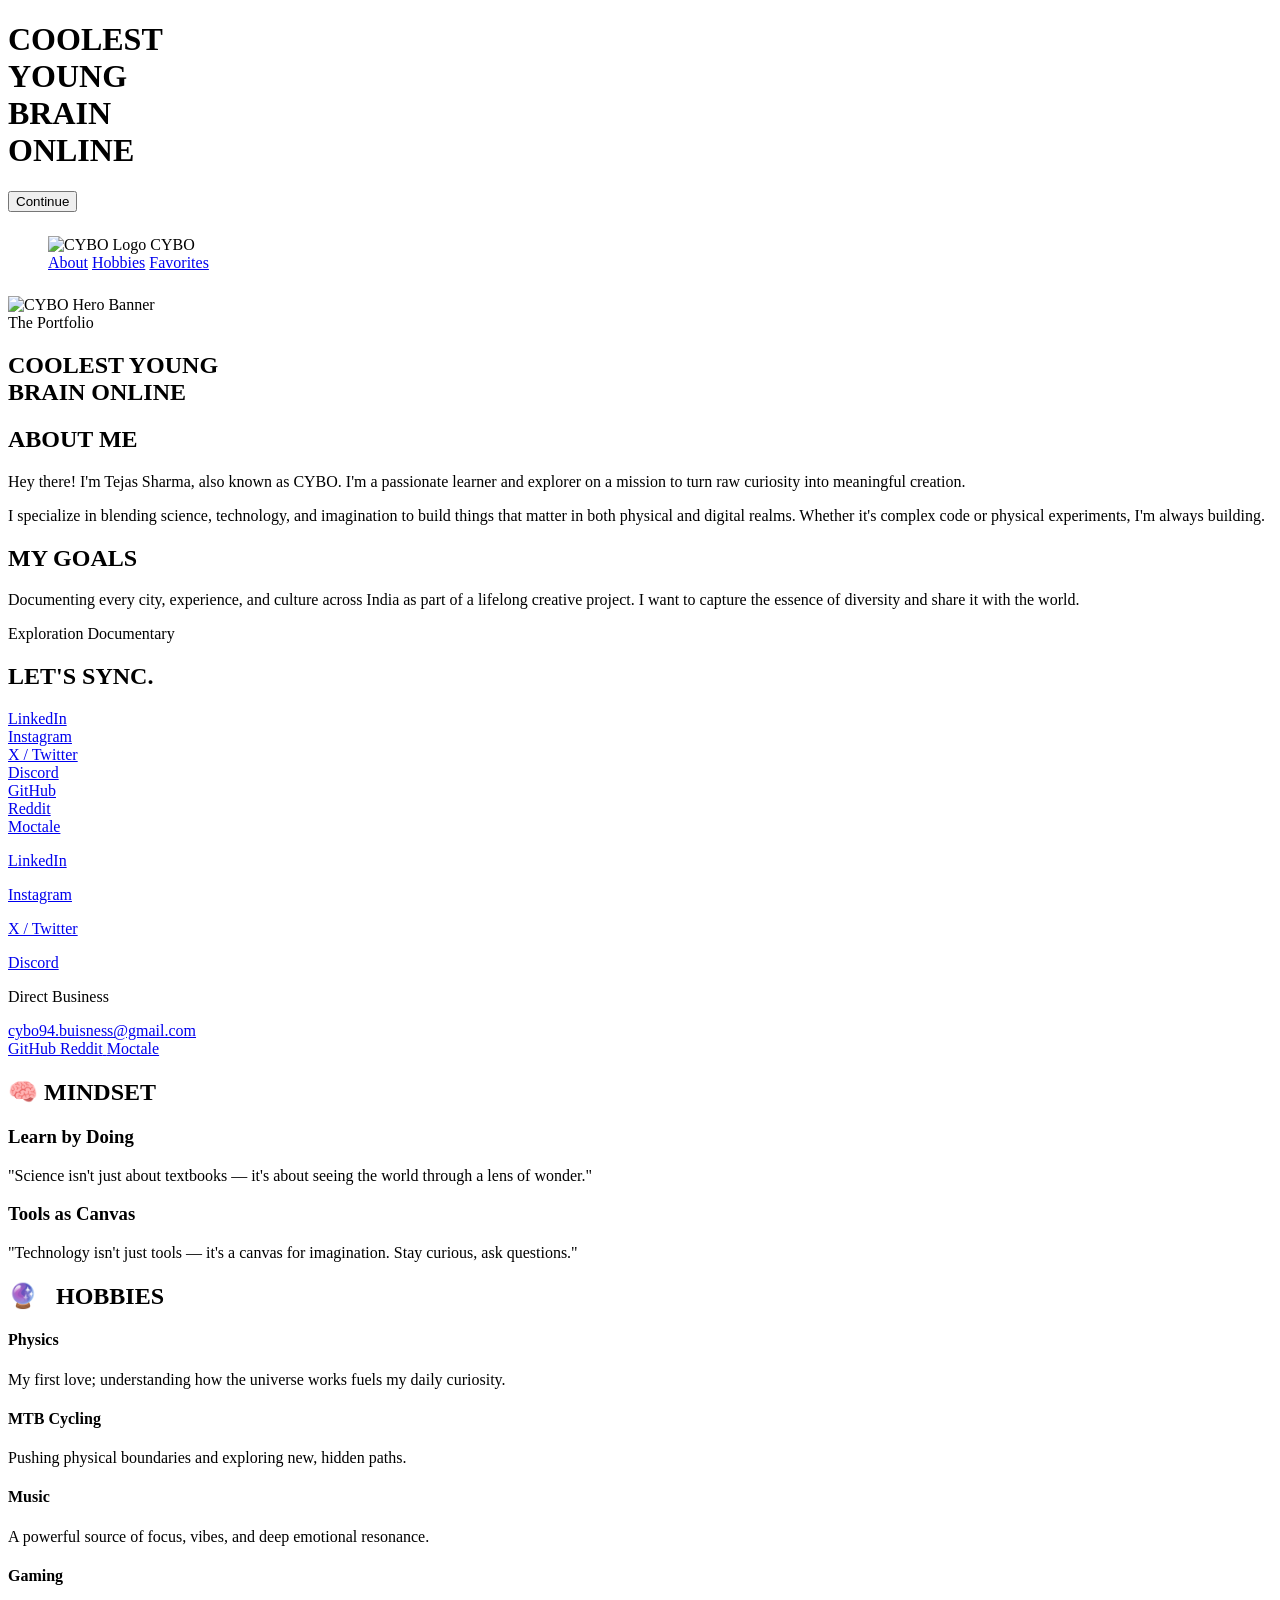
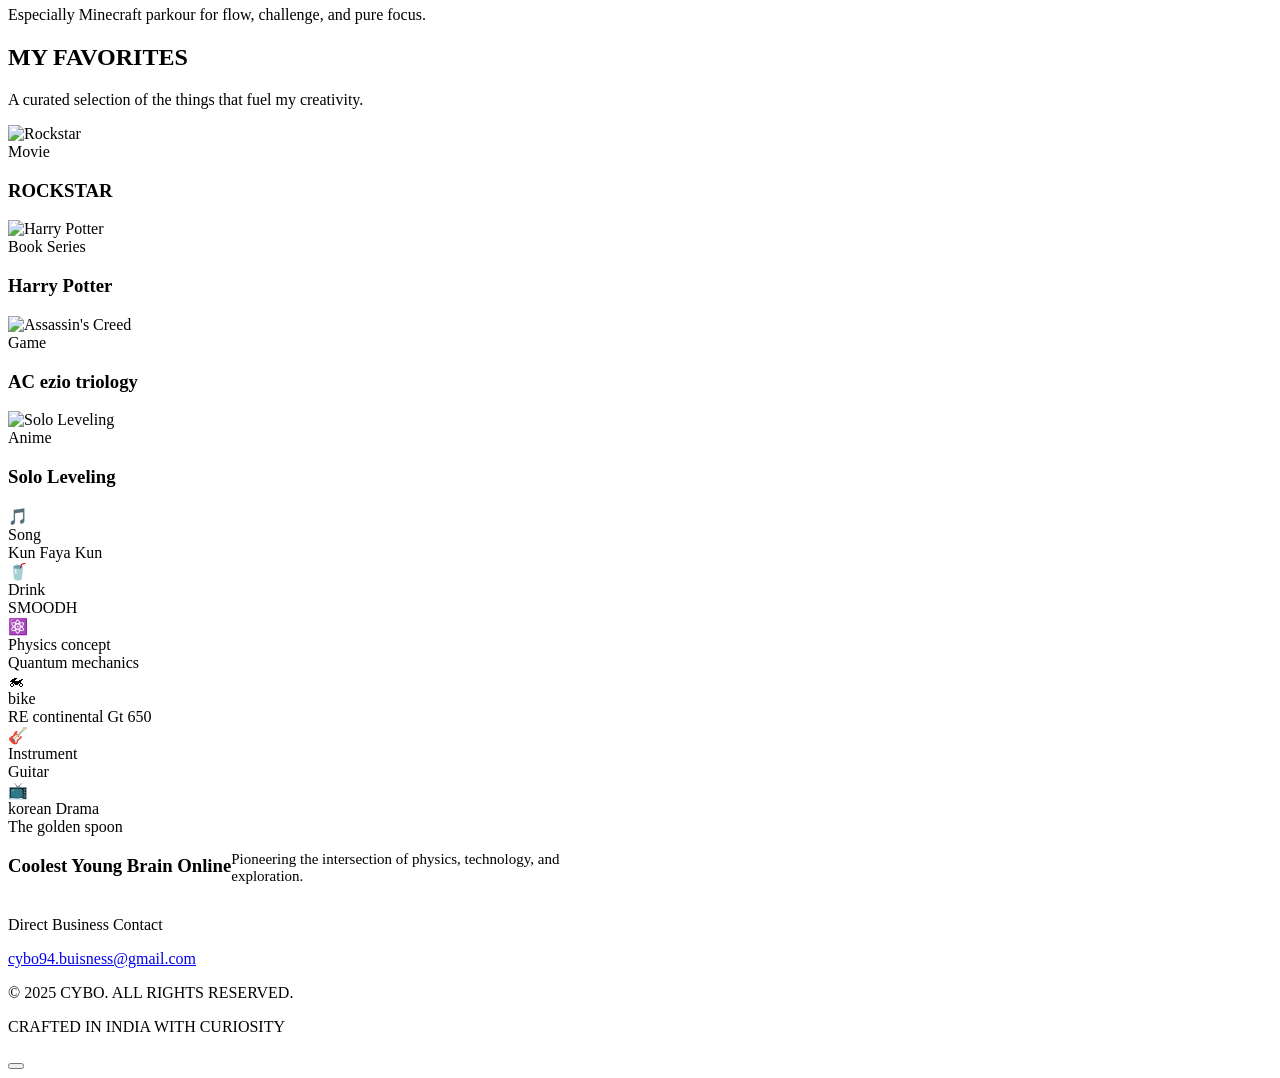
==== commit 75098af8: "Refactor index.html for clarity and updates Updated icon link and added stylesheet reference. Replac" ====
--- a/index.html
+++ b/index.html
@@ -1,117 +1,17 @@
 <!DOCTYPE html>
-<html lang="en" class="scroll-smooth"><head>
+<html lang="en" class="scroll-smooth">
+<head>
     <meta charset="UTF-8">
     <meta name="viewport" content="width=device-width, initial-scale=1.0">
     <title>CYBO | Coolest Young Brain Online</title>
     <script src="https://cdn.tailwindcss.com"></script>
     <script src="https://code.iconify.design/iconify-icon/1.0.7/iconify-icon.min.js"></script>
     <link rel="icon" type="image/png" href="https://i.imgur.com/nrOMBEp.png">
-    <style>
-        @import url('https://api.fontshare.com/v2/css?f[]=cabinet-grotesk@800,900&f[]=satoshi@400,500,700&f[]=crimson-pro@600&display=swap');
-
-        :root {
-            --brand-cyan: #00f2ff;
-            --brand-magenta: #ff00ff;
-            --brand-yellow: #fffb00;
-            --bg-dark: #050505;
-        }
-
-        body {
-            font-family: 'Satoshi', sans-serif;
-            background-color: var(--bg-dark);
-            color: #ffffff;
-            overflow-x: hidden;
-        }
-
-        .font-display {
-            font-family: 'Cabinet Grotesk', sans-serif;
-            letter-spacing: -0.02em;
-        }
-
-        .glass-card {
-            background: rgba(255, 255, 255, 0.03);
-            backdrop-filter: blur(12px);
-            border: 1px solid rgba(255, 255, 255, 0.1);
-            transition: all 0.4s cubic-bezier(0.4, 0, 0.2, 1);
-        }
-
-        .glass-card:hover {
-            background: rgba(255, 255, 255, 0.06);
-            border-color: rgba(255, 255, 255, 0.2);
-            transform: translateY(-8px);
-        }
-
-        .gradient-text-cyan {
-            background: linear-gradient(to right, var(--brand-cyan), #00aaff);
-            -webkit-background-clip: text;
-            -webkit-text-fill-color: transparent;
-        }
-
-        .splash-gradient {
-            background: linear-gradient(to bottom, #FF0000, #FF1493, #9400D3, #0000FF);
-            -webkit-background-clip: text;
-            -webkit-text-fill-color: transparent;
-        }
-
-        .mesh-bg {
-            background-image: 
-                radial-gradient(circle at 10% 20%, rgba(0, 242, 255, 0.1) 0%, transparent 40%),
-                radial-gradient(circle at 90% 80%, rgba(255, 0, 255, 0.1) 0%, transparent 40%),
-                radial-gradient(circle at 50% 50%, rgba(255, 251, 0, 0.05) 0%, transparent 60%);
-            background-attachment: fixed;
-        }
-
-        /* Fix for top-nav overlap */
-        section[id] {
-            scroll-margin-top: 100px;
-        }
-
-        .footer-full {
-            background: #000000;
-            width: 100vw;
-            position: relative;
-            left: 50%;
-            right: 50%;
-            margin-left: -50vw;
-            margin-right: -50vw;
-        }
-
-        .hero-glow {
-            filter: blur(80px);
-            opacity: 0.6;
-            animation: pulse 8s infinite alternate;
-        }
-
-        @keyframes pulse {
-            0% { transform: scale(1); opacity: 0.4; }
-            100% { transform: scale(1.2); opacity: 0.7; }
-        }
-
-        @view-transition {
-            navigation: auto;
-        }
-
-        .mobile-splash-active {
-            overflow: hidden !important;
-            height: 100vh;
-        }
-    </style>
+    <link rel="stylesheet" href="style.css">
 </head>
 <body class="custom-scrollbar">
 
-    <!-- 
-    ========================================================================
-    MOBILE SPLASH SCREEN
-    Visible only on mobile devices until "Continue" is clicked
-    ========================================================================
-    -->
-
-    <!-- 
-    ========================================================================
-    MOBILE SPLASH SCREEN
-    Visible only on mobile devices until "Continue" is clicked
-    ========================================================================
-    -->
+    <!-- MOBILE SPLASH SCREEN -->
     <div id="mobile-splash" class="fixed inset-0 z-[100] bg-black md:hidden flex flex-col items-center justify-center px-6">
         <div class="flex flex-col items-center text-center mb-20">
             <h1 class="font-display font-black text-6xl leading-[1.1] splash-gradient uppercase">
@@ -125,18 +25,12 @@
 
     <div id="main-wrapper" class="min-h-screen mesh-bg selection:bg-cyan-500/30 selection:text-white opacity-0 md:opacity-100 transition-opacity duration-1000">
         
-        <!-- 
-        ========================================================================
-        DESKTOP NAVIGATION BAR
-        Hidden on mobile
-        ========================================================================
-        -->
+        <!-- DESKTOP NAVIGATION BAR -->
         <nav class="fixed top-0 left-0 w-full z-50 py-6 px-10 hidden md:flex justify-between items-center glass-card border-none rounded-none" style="padding: 24px 40px;">
             <div class="flex items-center gap-2">
-                <!-- IMAGE: Brand Logo -->
                 <img src="https://i.imgur.com/nrOMBEp.png" class="w-10 h-10 rounded-lg shadow-lg shadow-cyan-500/20" alt="CYBO Logo">
-                
-            <span class="font-display font-black text-2xl tracking-tighter flex items-center gap-2" style="width: 65px;">CYBO<span class="text-[#0066CC] text-2xl font-serif italic leading-none ml-0.5" style="font-family: Satoshi; color: rgb(255, 255, 255); font-weight: 700; font-size: 15px; margin: 0px;">β</span></span></div>
+                <span class="font-display font-black text-2xl tracking-tighter flex items-center gap-2" style="width: 65px;">CYBO<span class="text-[#0066CC] text-2xl font-serif italic leading-none ml-0.5" style="font-family: Satoshi; color: rgb(255, 255, 255); font-weight: 700; font-size: 15px; margin: 0px;">β</span></span>
+            </div>
             <div class="flex items-center gap-8 font-medium text-sm tracking-wider uppercase opacity-80">
                 <a href="#about" id="nav-about-link" class="hover:text-cyan-400 transition-colors">About</a>
                 <a href="#hobbies" id="nav-hobbies-link" class="hover:text-magenta-400 transition-colors">Hobbies</a>
@@ -147,18 +41,12 @@
 
         <main class="w-full px-6 md:px-20 pt-10 md:pt-32 pb-20">
             
-            <!-- 
-            ========================================================================
-            DESKTOP HERO BANNER
-            Hidden on mobile as per request
-            ========================================================================
-            -->
+            <!-- DESKTOP HERO BANNER -->
             <section class="relative mb-16 md:mb-32 group hidden md:block">
                 <div class="absolute -top-20 -left-20 w-64 h-64 bg-cyan-500 rounded-full hero-glow"></div>
                 <div class="absolute -bottom-20 -right-20 w-96 h-96 bg-magenta-500 rounded-full hero-glow"></div>
                 
                 <div class="relative overflow-hidden rounded-[2rem] border-2 border-white/10 aspect-[21/9] bg-black">
-                    <!-- IMAGE: Main Hero Banner (Desktop Only) -->
                     <img src="https://i.imgur.com/OWGnL8y.png" class="w-full h-full object-cover transition-transform duration-700 group-hover:scale-105" alt="CYBO Hero Banner">
                     <div class="absolute inset-0 bg-gradient-to-t from-black via-transparent to-transparent opacity-60"></div>
                     <div class="absolute bottom-10 left-10 max-w-2xl">
@@ -171,12 +59,7 @@
                 </div>
             </section>
 
-            <!-- 
-            ========================================================================
-            ABOUT ME SECTION
-            Mobile placement: 1st
-            ========================================================================
-            -->
+            <!-- ABOUT ME SECTION -->
             <section id="about" class="grid grid-cols-1 lg:grid-cols-12 gap-6 mb-16 md:mb-24 order-1 md:order-none">
                 <div class="lg:col-span-7 glass-card p-8 md:p-10 rounded-[2rem] md:rounded-[2.5rem]">
                     <div class="flex items-center gap-4 md:gap-6 mb-8 w-full">
@@ -191,12 +74,7 @@
                     </p>
                 </div>
                 
-                <!-- 
-                ========================================================================
-                MY GOALS SECTION
-                Mobile placement: 2nd
-                ========================================================================
-                -->
+                <!-- MY GOALS SECTION -->
                 <div id="goals" class="lg:col-span-5 bg-gradient-to-br from-magenta-600 to-purple-800 p-8 md:p-10 rounded-[2rem] md:rounded-[2.5rem] flex flex-col justify-between order-2 md:order-none">
                     <div>
                         <iconify-icon icon="lucide:target" class="text-4xl md:text-5xl mb-6 text-white"></iconify-icon>
@@ -212,12 +90,7 @@
                 </div>
             </section>
 
-            <!-- 
-            ========================================================================
-            CONNECT SECTION
-            Mobile placement: 3rd (List style on mobile, Grid on desktop)
-            ========================================================================
-            -->
+            <!-- CONNECT SECTION -->
             <section id="connect" class="bg-white rounded-[2rem] md:rounded-[3rem] p-8 md:p-16 text-black mb-16 md:mb-24 relative overflow-hidden order-3 md:order-last">
                 <div class="relative z-10">
                     <h2 class="font-display text-4xl md:text-8xl font-black tracking-tighter mb-8 md:mb-12 uppercase">
@@ -226,7 +99,6 @@
                     
                     <!-- LIST FOR MOBILE -->
                     <div class="flex flex-col gap-4 md:hidden">
-                        <!-- LINK: LinkedIn -->
                         <a href="https://www.linkedin.com/in/tejas-sharma-58299b360/" id="m-social-linkedin" target="_blank" class="flex items-center justify-between p-5 bg-gray-50 rounded-2xl border border-black/5 active:bg-blue-600 active:text-white transition-all group">
                             <div class="flex items-center gap-4 font-bold uppercase tracking-widest text-sm">
                                 <iconify-icon icon="mdi:linkedin" class="text-3xl text-blue-600 group-active:text-white"></iconify-icon>
@@ -234,7 +106,6 @@
                             </div>
                             <iconify-icon icon="lucide:arrow-right" class="opacity-30"></iconify-icon>
                         </a>
-                        <!-- LINK: Instagram -->
                         <a href="https://instagram.com/tejassharma.og" id="m-social-instagram" target="_blank" class="flex items-center justify-between p-5 bg-gray-50 rounded-2xl border border-black/5 active:bg-pink-500 active:text-white transition-all group">
                             <div class="flex items-center gap-4 font-bold uppercase tracking-widest text-sm">
                                 <iconify-icon icon="mdi:instagram" class="text-3xl text-pink-600 group-active:text-white"></iconify-icon>
@@ -242,7 +113,6 @@
                             </div>
                             <iconify-icon icon="lucide:arrow-right" class="opacity-30"></iconify-icon>
                         </a>
-                        <!-- LINK: X / Twitter -->
                         <a href="https://x.com/Cybo_94OG" id="m-social-x" target="_blank" class="flex items-center justify-between p-5 bg-gray-50 rounded-2xl border border-black/5 active:bg-black active:text-white transition-all group">
                             <div class="flex items-center gap-4 font-bold uppercase tracking-widest text-sm">
                                 <iconify-icon icon="ri:twitter-x-fill" class="text-3xl text-black group-active:text-white"></iconify-icon>
@@ -250,7 +120,6 @@
                             </div>
                             <iconify-icon icon="lucide:arrow-right" class="opacity-30"></iconify-icon>
                         </a>
-                        <!-- LINK: Discord -->
                         <a href="https://discord.com/users/cybo94" id="m-social-discord" target="_blank" class="flex items-center justify-between p-5 bg-gray-50 rounded-2xl border border-black/5 active:bg-[#5865F2] active:text-white transition-all group">
                             <div class="flex items-center gap-4 font-bold uppercase tracking-widest text-sm">
                                 <iconify-icon icon="ic:baseline-discord" class="text-3xl text-[#5865F2] group-active:text-white"></iconify-icon>
@@ -258,7 +127,6 @@
                             </div>
                             <iconify-icon icon="lucide:arrow-right" class="opacity-30"></iconify-icon>
                         </a>
-                        <!-- LINK: GitHub (Mobile Seamless) -->
                         <a href="https://github.com/Cybo-94" id="m-social-github" target="_blank" class="flex items-center justify-between p-5 bg-gray-50 rounded-2xl border border-black/5 active:bg-black active:text-white transition-all group">
                             <div class="flex items-center gap-4 font-bold uppercase tracking-widest text-sm">
                                 <iconify-icon icon="mdi:github" class="text-3xl text-black group-active:text-white"></iconify-icon>
@@ -266,15 +134,13 @@
                             </div>
                             <iconify-icon icon="lucide:arrow-right" class="opacity-30"></iconify-icon>
                         </a>
-                        <!-- LINK: Reddit (Mobile Seamless) -->
-                        <a href="https://www.reddit.com/user/Competitive-Cake4753/" id="m-social-reddit" target="_blank" class="flex items-center justify-between p-5 bg-gray-50 rounded-2xl border border-black/5 active:bg-[#FF4500] active:text-white transition-all group">
+                        <a href="https://www.reddit.com/user/Cybo_94OG/" id="m-social-reddit" target="_blank" class="flex items-center justify-between p-5 bg-gray-50 rounded-2xl border border-black/5 active:bg-[#FF4500] active:text-white transition-all group">
                             <div class="flex items-center gap-4 font-bold uppercase tracking-widest text-sm">
                                 <iconify-icon icon="mdi:reddit" class="text-3xl text-[#FF4500] group-active:text-white"></iconify-icon>
                                 Reddit
                             </div>
                             <iconify-icon icon="lucide:arrow-right" class="opacity-30"></iconify-icon>
                         </a>
-                        <!-- LINK: Moctale (Mobile Seamless) -->
                         <a href="https://www.moctale.in/u/Cybo_OG" id="m-social-moctale" target="_blank" class="flex items-center justify-between p-5 bg-gray-50 rounded-2xl border border-black/5 active:bg-gray-800 active:text-white transition-all group">
                             <div class="flex items-center gap-4 font-bold uppercase tracking-widest text-sm">
                                 <iconify-icon icon="lucide:external-link" class="text-3xl text-gray-800 group-active:text-white"></iconify-icon>
@@ -314,37 +180,30 @@
 
                     <!-- SECONDARY SOCIALS (DESKTOP ROW) -->
                     <div class="mt-12 md:mt-16 pt-8 md:pt-12 md:border-t md:border-black/10 flex flex-col md:flex-row justify-between items-center gap-8">
-                        <!-- DESKTOP EMAIL AREA -->
                         <div class="hidden md:flex flex-col">
                             <p class="text-[10px] uppercase font-bold tracking-[0.2em] opacity-40 mb-2">Direct Business</p>
                             <a href="mailto:cybo94.buisness@gmail.com" id="email-desktop-link" class="text-3xl font-display font-black hover:text-cyan-600 transition-colors">cybo94.buisness@gmail.com</a>
                         </div>
                         
-                        <!-- SMALL SOCIAL LINKS (DESKTOP) -->
-                    <div class="hidden md:flex items-center gap-8 opacity-60">
-                        <a href="https://github.com/Cybo-94" id="social-github-desktop" target="_blank" class="flex flex-col items-center hover:text-black transition-all">
-                            <iconify-icon icon="mdi:github" class="text-2xl mb-1"></iconify-icon>
-                            <span class="text-[9px] uppercase font-bold tracking-widest">GitHub</span>
-                        </a>
-                        <a href="https://www.reddit.com/user/Competitive-Cake4753/" id="social-reddit-desktop" target="_blank" class="flex flex-col items-center hover:text-[#FF4500] transition-all">
-                            <iconify-icon icon="mdi:reddit" class="text-2xl mb-1"></iconify-icon>
-                            <span class="text-[9px] uppercase font-bold tracking-widest">Reddit</span>
-                        </a>
-                        <a href="https://www.moctale.in/u/Cybo_OG" id="social-moctale-desktop" target="_blank" class="flex flex-col items-center hover:text-gray-800 transition-all">
-                            <iconify-icon icon="lucide:external-link" class="text-2xl mb-1"></iconify-icon>
-                            <span class="text-[9px] uppercase font-bold tracking-widest">Moctale</span>
-                        </a>
-                    </div>
-                    </div>
-                </div>
-            </section>
-
-            <!-- 
-            ========================================================================
-            MINDSET & HOBBIES SECTION
-            Mobile placement: 4th (Mindset) then 5th (Hobbies)
-            ========================================================================
-            -->
+                        <div class="hidden md:flex items-center gap-8 opacity-60">
+                            <a href="https://github.com/Cybo-94" id="social-github-desktop" target="_blank" class="flex flex-col items-center hover:text-black transition-all">
+                                <iconify-icon icon="mdi:github" class="text-2xl mb-1"></iconify-icon>
+                                <span class="text-[9px] uppercase font-bold tracking-widest">GitHub</span>
+                            </a>
+                            <a href="https://www.reddit.com/user/Cybo_94OG/" id="social-reddit-desktop" target="_blank" class="flex flex-col items-center hover:text-[#FF4500] transition-all">
+                                <iconify-icon icon="mdi:reddit" class="text-2xl mb-1"></iconify-icon>
+                                <span class="text-[9px] uppercase font-bold tracking-widest">Reddit</span>
+                            </a>
+                            <a href="https://www.moctale.in/u/Cybo_OG" id="social-moctale-desktop" target="_blank" class="flex flex-col items-center hover:text-gray-800 transition-all">
+                                <iconify-icon icon="lucide:external-link" class="text-2xl mb-1"></iconify-icon>
+                                <span class="text-[9px] uppercase font-bold tracking-widest">Moctale</span>
+                            </a>
+                        </div>
+                    </div>
+                </div>
+            </section>
+
+            <!-- MINDSET & HOBBIES SECTION -->
             <section id="hobbies" class="grid grid-cols-1 lg:grid-cols-12 gap-6 mb-16 md:mb-24 order-4 md:order-none">
                 <div id="mindset" class="lg:col-span-4 glass-card p-8 md:p-10 rounded-[2rem] md:rounded-[2.5rem] border-white/5">
                     <h2 class="font-display text-3xl md:text-4xl font-black mb-8 flex items-center gap-3 uppercase">
@@ -405,13 +264,7 @@
                 </div>
             </section>
 
-            <!-- 
-            ========================================================================
-            MY FAVORITES SECTION
-            Mobile placement: 6th
-            Optimized grid for mobile: 2 per row then 3 per row
-            ========================================================================
-            -->
+            <!-- MY FAVORITES SECTION -->
             <section id="favorites" class="mb-16 md:mb-32 order-6 md:order-none">
                 <div class="flex items-end justify-between mb-8 md:mb-12">
                     <div>
@@ -422,9 +275,7 @@
 
                 <!-- PRIMARY FAVORITES: 2 per row on mobile -->
                 <div class="grid grid-cols-2 md:grid-cols-4 gap-4 md:gap-6 mb-4 md:mb-6">
-                    <!-- Favorite Item: Rockstar -->
                     <div class="favorite-item-card group relative h-60 md:h-80 rounded-[1.5rem] md:rounded-[2rem] overflow-hidden border border-white/10">
-                        <!-- IMAGE: Rockstar Movie -->
                         <img src="https://i.imgur.com/yQmkjqJ.jpeg" class="w-full h-full object-cover grayscale group-hover:grayscale-0 transition-all duration-500" alt="Rockstar">
                         <div class="absolute inset-0 bg-gradient-to-t from-black to-transparent opacity-80 group-hover:opacity-40 transition-opacity"></div>
                         <div class="absolute bottom-4 md:bottom-6 left-4 md:left-6 right-4 md:right-6">
@@ -432,9 +283,7 @@
                             <h3 class="text-lg md:text-2xl font-black font-display text-white uppercase">ROCKSTAR</h3>
                         </div>
                     </div>
-                    <!-- Favorite Item: Book -->
                     <div class="favorite-item-card group relative h-60 md:h-80 rounded-[1.5rem] md:rounded-[2rem] overflow-hidden border border-white/10">
-                        <!-- IMAGE: Harry Potter Book -->
                         <img src="https://i.imgur.com/0a4kHvT.jpeg" class="w-full h-full object-cover grayscale group-hover:grayscale-0 transition-all duration-500" alt="Harry Potter">
                         <div class="absolute inset-0 bg-gradient-to-t from-black to-transparent opacity-80 group-hover:opacity-40 transition-opacity"></div>
                         <div class="absolute bottom-4 md:bottom-6 left-4 md:left-6 right-4 md:right-6">
@@ -442,9 +291,7 @@
                             <h3 class="text-lg md:text-2xl font-black font-display text-white uppercase">Harry Potter</h3>
                         </div>
                     </div>
-                    <!-- Favorite Item: Game -->
                     <div class="favorite-item-card group relative h-60 md:h-80 rounded-[1.5rem] md:rounded-[2rem] overflow-hidden border border-white/10">
-                        <!-- IMAGE: AC II Game -->
                         <img src="https://i.imgur.com/AaFzFEB.jpeg" class="w-full h-full object-cover grayscale group-hover:grayscale-0 transition-all duration-500" alt="Assassin's Creed">
                         <div class="absolute inset-0 bg-gradient-to-t from-black to-transparent opacity-80 group-hover:opacity-40 transition-opacity"></div>
                         <div class="absolute bottom-4 md:bottom-6 left-4 md:left-6 right-4 md:right-6">
@@ -452,9 +299,7 @@
                             <h3 class="text-lg md:text-2xl font-black font-display text-white uppercase">AC ezio triology</h3>
                         </div>
                     </div>
-                    <!-- Favorite Item: Solo Leveling -->
                     <div class="favorite-item-card group relative h-60 md:h-80 rounded-[1.5rem] md:rounded-[2rem] overflow-hidden border border-white/10">
-                        <!-- IMAGE: Solo Leveling Anime -->
                         <img src="https://i.imgur.com/yaBbr9B.jpeg" class="w-full h-full object-cover grayscale group-hover:grayscale-0 transition-all duration-500" alt="Solo Leveling">
                         <div class="absolute inset-0 bg-gradient-to-t from-black to-transparent opacity-80 group-hover:opacity-40 transition-opacity"></div>
                         <div class="absolute bottom-4 md:bottom-6 left-4 md:left-6 right-4 md:right-6">
@@ -465,7 +310,7 @@
                 </div>
 
                 <!-- SECONDARY FAVORITES: 3 per row on mobile, 6 on desktop -->
-                <div class="grid grid-cols-3 md:grid-cols-6 gap-3 md:gap-4" data-sd-id="105">
+                <div class="grid grid-cols-3 md:grid-cols-6 gap-3 md:gap-4">
                     <div class="glass-card p-4 md:p-6 rounded-2xl md:rounded-3xl text-center">
                         <span class="text-xl md:text-2xl mb-1 block">🎵</span>
                         <div class="text-[8px] md:text-[10px] text-white/40 uppercase mb-1 truncate">Song</div>
@@ -501,12 +346,7 @@
 
         </main>
 
-        <!-- 
-        ========================================================================
-        FOOTER SECTION
-        Last placement
-        ========================================================================
-        -->
+        <!-- FOOTER SECTION -->
         <footer class="footer-full py-12 px-10 md:px-20 border-t border-white/10">
             <div class="max-w-[1440px] mx-auto">
                 <div class="grid grid-cols-1 md:grid-cols-2 gap-8 mb-8">
@@ -528,109 +368,13 @@
             </div>
         </footer>
 
-        <!-- 
-        ========================================================================
-        MOBILE BACK TO TOP BUTTON
-        Visible only on mobile
-        ========================================================================
-        -->
+        <!-- MOBILE BACK TO TOP BUTTON -->
         <button id="back-to-top" class="fixed bottom-8 right-8 w-12 h-12 bg-white text-black rounded-full flex items-center justify-center md:hidden shadow-lg z-40 active:scale-90 transition-transform opacity-0 pointer-events-none">
             <iconify-icon icon="lucide:arrow-up" class="text-2xl"></iconify-icon>
         </button>
 
     </div>
 
-    <script>
-        // ------------------------------------------------------------
-        // SPLASH SCREEN LOGIC
-        // ------------------------------------------------------------
-        const splash = document.getElementById('mobile-splash');
-        const wrapper = document.getElementById('main-wrapper');
-        const continueBtn = document.getElementById('splash-continue');
-        const body = document.body;
-
-        // Check if mobile device view
-        const isMobile = window.innerWidth < 768;
-
-        if (isMobile) {
-            body.classList.add('mobile-splash-active');
-        }
-
-        continueBtn.addEventListener('click', () => {
-            splash.style.transition = 'opacity 1s ease, transform 1s ease';
-            splash.style.opacity = '0';
-            splash.style.transform = 'translateY(-20px)';
-            
-            setTimeout(() => {
-                splash.style.display = 'none';
-                wrapper.style.opacity = '1';
-                body.classList.remove('mobile-splash-active');
-            }, 1000);
-        });
-
-        // ------------------------------------------------------------
-        // REVEAL ANIMATIONS
-        // ------------------------------------------------------------
-        const observerOptions = {
-            threshold: 0.1
-        };
-
-        const observer = new IntersectionObserver((entries) => {
-            entries.forEach(entry => {
-                if (entry.isIntersecting) {
-                    entry.target.classList.add('opacity-100', 'translate-y-0');
-                    entry.target.classList.remove('opacity-0', 'translate-y-10');
-                }
-            });
-        }, observerOptions);
-
-        document.querySelectorAll('section').forEach(section => {
-            section.classList.add('transition-all', 'duration-700', 'opacity-0', 'translate-y-10');
-            observer.observe(section);
-        });
-
-        // ------------------------------------------------------------
-        // PARALLAX EFFECT (DESKTOP)
-        // ------------------------------------------------------------
-        window.addEventListener('scroll', () => {
-            const scrolled = window.pageYOffset;
-            
-            // Hero Image Parallax
-            const heroImage = document.querySelector('.group img');
-            if(heroImage && !isMobile) {
-                heroImage.style.transform = `scale(1.05) translateY(${scrolled * 0.05}px)`;
-            }
-
-            // Back to top button visibility
-            const backToTop = document.getElementById('back-to-top');
-            if (scrolled > 500) {
-                backToTop.classList.add('opacity-100', 'pointer-events-auto');
-                backToTop.classList.remove('opacity-0', 'pointer-events-none');
-            } else {
-                backToTop.classList.add('opacity-0', 'pointer-events-none');
-                backToTop.classList.remove('opacity-100', 'pointer-events-auto');
-            }
-        });
-
-        // ------------------------------------------------------------
-        // BACK TO TOP ACTION
-        // ------------------------------------------------------------
-        document.getElementById('back-to-top').addEventListener('click', () => {
-            window.scrollTo({ top: 0, behavior: 'smooth' });
-        });
-
-        // ------------------------------------------------------------
-        // CYBO EASTER EGG
-        // ------------------------------------------------------------
-        let keys = [];
-        document.addEventListener('keydown', (e) => {
-            keys.push(e.key.toLowerCase());
-            if (keys.length > 4) keys.shift();
-            if (keys.join('') === 'cybo') {
-                document.body.style.filter = 'hue-rotate(90deg)';
-                setTimeout(() => document.body.style.filter = 'none', 2000);
-            }
-        });
-    </script>
-
-</body></html>
+    <script src="main.js"></script>
+</body>
+</html>
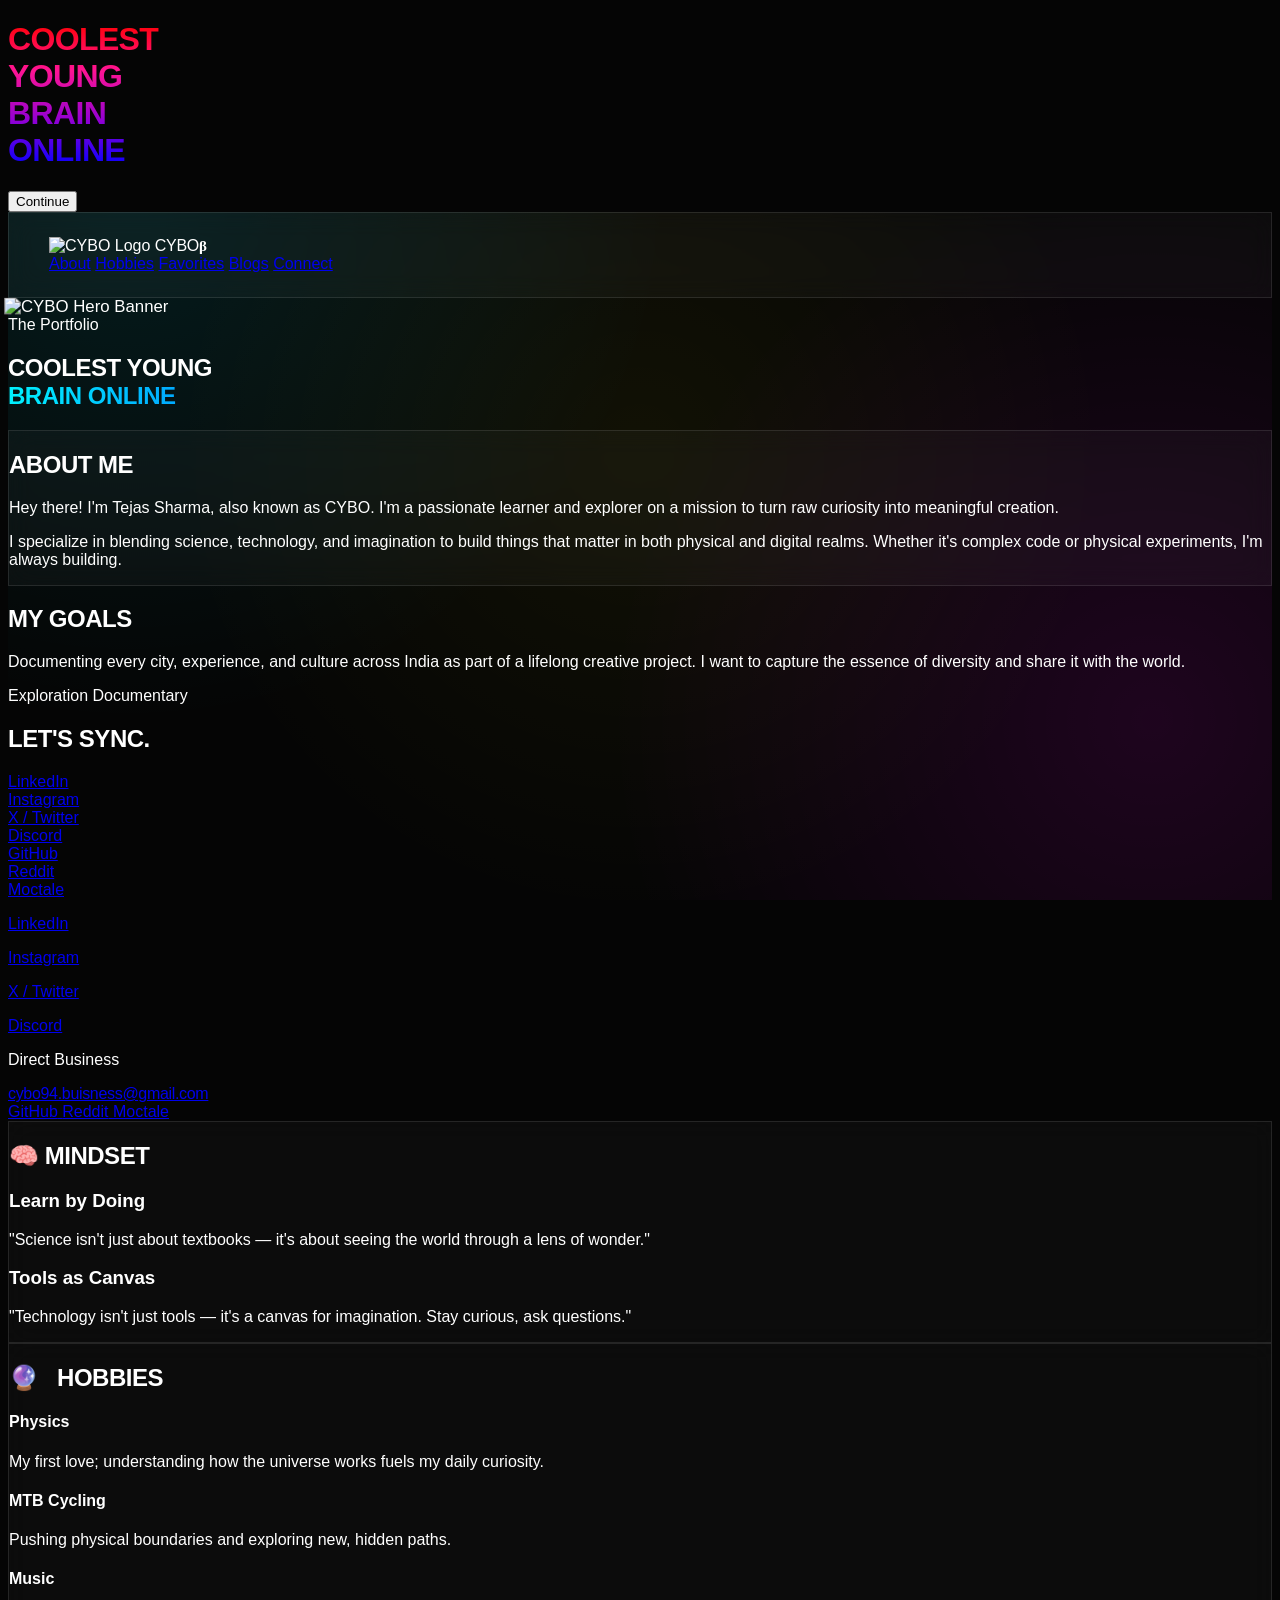
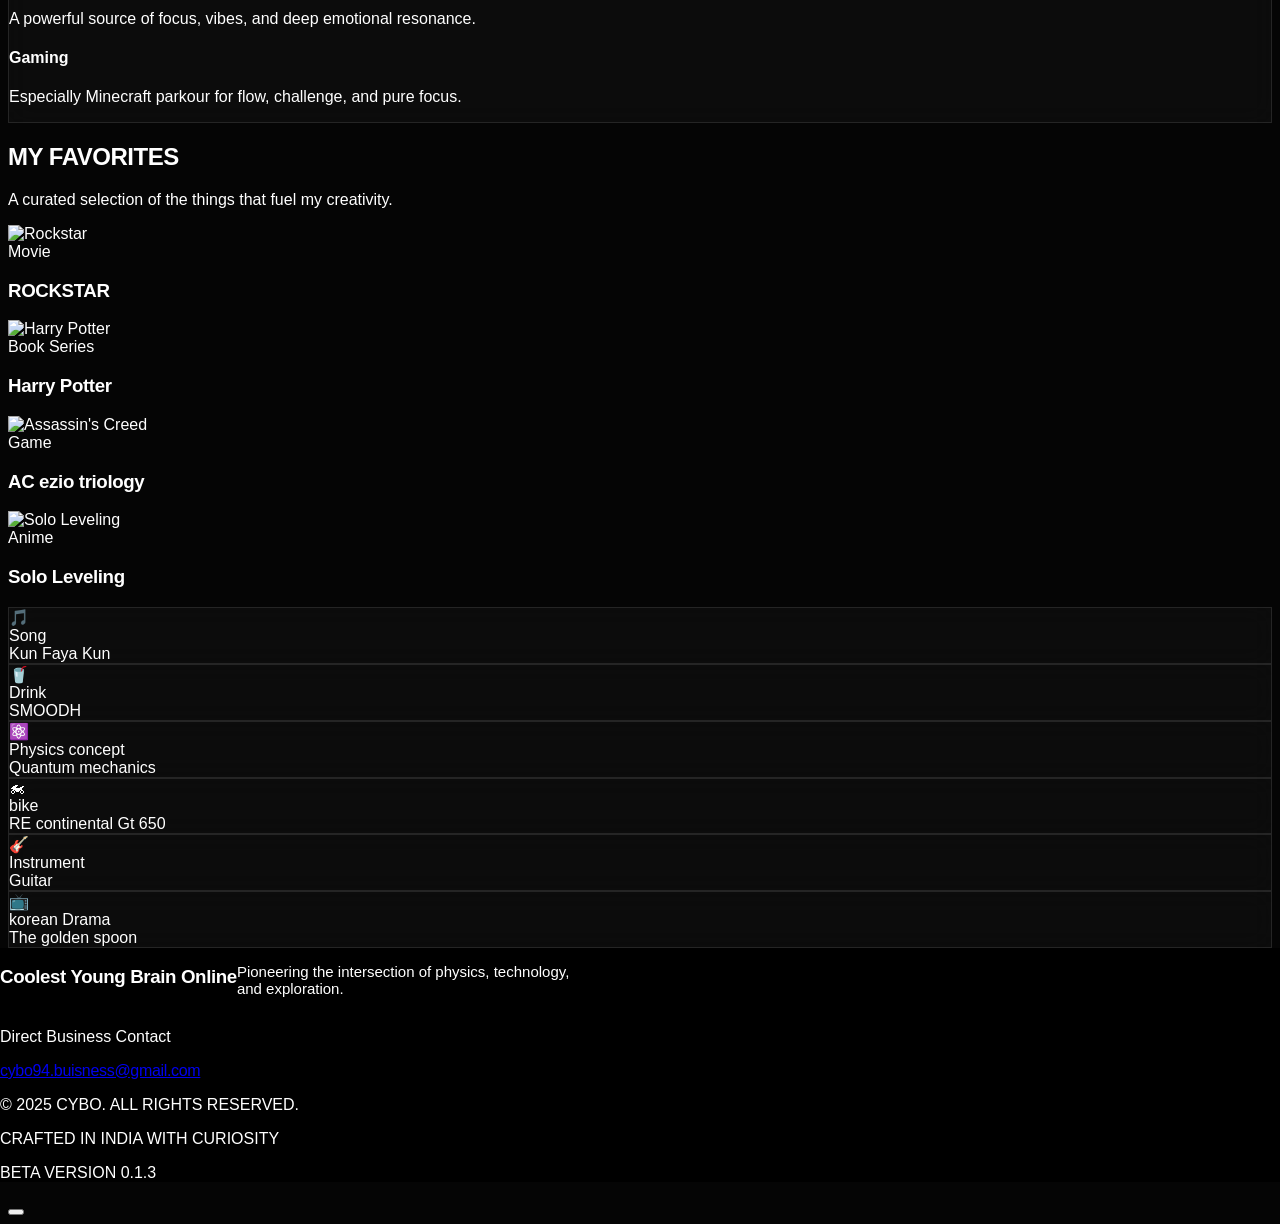
==== commit 684f41bd: "Enhance index.html with styles and mobile features Updated favicon and added custom styles for vario" ====
--- a/index.html
+++ b/index.html
@@ -1,17 +1,117 @@
 <!DOCTYPE html>
-<html lang="en" class="scroll-smooth">
-<head>
+<html lang="en" class="scroll-smooth"><head>
     <meta charset="UTF-8">
     <meta name="viewport" content="width=device-width, initial-scale=1.0">
     <title>CYBO | Coolest Young Brain Online</title>
     <script src="https://cdn.tailwindcss.com"></script>
     <script src="https://code.iconify.design/iconify-icon/1.0.7/iconify-icon.min.js"></script>
-    <link rel="icon" type="image/png" href="https://i.imgur.com/nrOMBEp.png">
-    <link rel="stylesheet" href="style.css">
+    <link rel="icon" type="image/png" href="https://i.imgur.com/dqV1mDV.png">
+    <style>
+        @import url('https://api.fontshare.com/v2/css?f[]=cabinet-grotesk@800,900&f[]=satoshi@400,500,700&f[]=crimson-pro@600&display=swap');
+
+        :root {
+            --brand-cyan: #00f2ff;
+            --brand-magenta: #ff00ff;
+            --brand-yellow: #fffb00;
+            --bg-dark: #050505;
+        }
+
+        body {
+            font-family: 'Satoshi', sans-serif;
+            background-color: var(--bg-dark);
+            color: #ffffff;
+            overflow-x: hidden;
+        }
+
+        .font-display {
+            font-family: 'Cabinet Grotesk', sans-serif;
+            letter-spacing: -0.02em;
+        }
+
+        .glass-card {
+            background: rgba(255, 255, 255, 0.03);
+            backdrop-filter: blur(12px);
+            border: 1px solid rgba(255, 255, 255, 0.1);
+            transition: all 0.4s cubic-bezier(0.4, 0, 0.2, 1);
+        }
+
+        .glass-card:hover {
+            background: rgba(255, 255, 255, 0.06);
+            border-color: rgba(255, 255, 255, 0.2);
+            transform: translateY(-8px);
+        }
+
+        .gradient-text-cyan {
+            background: linear-gradient(to right, var(--brand-cyan), #00aaff);
+            -webkit-background-clip: text;
+            -webkit-text-fill-color: transparent;
+        }
+
+        .splash-gradient {
+            background: linear-gradient(to bottom, #FF0000, #FF1493, #9400D3, #0000FF);
+            -webkit-background-clip: text;
+            -webkit-text-fill-color: transparent;
+        }
+
+        .mesh-bg {
+            background-image: 
+                radial-gradient(circle at 10% 20%, rgba(0, 242, 255, 0.1) 0%, transparent 40%),
+                radial-gradient(circle at 90% 80%, rgba(255, 0, 255, 0.1) 0%, transparent 40%),
+                radial-gradient(circle at 50% 50%, rgba(255, 251, 0, 0.05) 0%, transparent 60%);
+            background-attachment: fixed;
+        }
+
+        /* Fix for top-nav overlap */
+        section[id] {
+            scroll-margin-top: 100px;
+        }
+
+        .footer-full {
+            background: #000000;
+            width: 100vw;
+            position: relative;
+            left: 50%;
+            right: 50%;
+            margin-left: -50vw;
+            margin-right: -50vw;
+        }
+
+        .hero-glow {
+            filter: blur(80px);
+            opacity: 0.6;
+            animation: pulse 8s infinite alternate;
+        }
+
+        @keyframes pulse {
+            0% { transform: scale(1); opacity: 0.4; }
+            100% { transform: scale(1.2); opacity: 0.7; }
+        }
+
+        @view-transition {
+            navigation: auto;
+        }
+
+        .mobile-splash-active {
+            overflow: hidden !important;
+            height: 100vh;
+        }
+    </style>
 </head>
 <body class="custom-scrollbar">
 
-    <!-- MOBILE SPLASH SCREEN -->
+    <!-- 
+    ========================================================================
+    MOBILE SPLASH SCREEN
+    Visible only on mobile devices until "Continue" is clicked
+    ========================================================================
+    -->
+
+    <!-- 
+    ========================================================================
+    MOBILE SPLASH SCREEN
+    Visible only on mobile devices until "Continue" is clicked
+    ========================================================================
+    -->
     <div id="mobile-splash" class="fixed inset-0 z-[100] bg-black md:hidden flex flex-col items-center justify-center px-6">
         <div class="flex flex-col items-center text-center mb-20">
             <h1 class="font-display font-black text-6xl leading-[1.1] splash-gradient uppercase">
@@ -25,28 +125,41 @@
 
     <div id="main-wrapper" class="min-h-screen mesh-bg selection:bg-cyan-500/30 selection:text-white opacity-0 md:opacity-100 transition-opacity duration-1000">
         
-        <!-- DESKTOP NAVIGATION BAR -->
+        <!-- 
+        ========================================================================
+        DESKTOP NAVIGATION BAR
+        Hidden on mobile
+        ========================================================================
+        -->
         <nav class="fixed top-0 left-0 w-full z-50 py-6 px-10 hidden md:flex justify-between items-center glass-card border-none rounded-none" style="padding: 24px 40px;">
             <div class="flex items-center gap-2">
-                <img src="https://i.imgur.com/nrOMBEp.png" class="w-10 h-10 rounded-lg shadow-lg shadow-cyan-500/20" alt="CYBO Logo">
-                <span class="font-display font-black text-2xl tracking-tighter flex items-center gap-2" style="width: 65px;">CYBO<span class="text-[#0066CC] text-2xl font-serif italic leading-none ml-0.5" style="font-family: Satoshi; color: rgb(255, 255, 255); font-weight: 700; font-size: 15px; margin: 0px;">β</span></span>
-            </div>
-            <div class="flex items-center gap-8 font-medium text-sm tracking-wider uppercase opacity-80">
-                <a href="#about" id="nav-about-link" class="hover:text-cyan-400 transition-colors">About</a>
-                <a href="#hobbies" id="nav-hobbies-link" class="hover:text-magenta-400 transition-colors">Hobbies</a>
-                <a href="#favorites" id="nav-favorites-link" class="hover:text-yellow-400 transition-colors">Favorites</a>
-                <a href="#connect" id="nav-connect-link" class="bg-white text-black px-6 py-2.5 rounded-full hover:bg-cyan-400 hover:text-black transition-all" style="padding: 0px; background-color: rgba(255, 255, 255, 0); color: rgb(255, 255, 255);">Connect</a>
+                <!-- IMAGE: Brand Logo -->
+                <img src="https://i.imgur.com/dqV1mDV.png" class="w-10 h-10 rounded-lg shadow-lg shadow-cyan-500/20" alt="CYBO Logo">
+                
+            <span class="font-display font-black text-2xl tracking-tighter flex items-center gap-2" style="width: 65px;">CYBO<span class="text-[#0066CC] text-2xl font-serif italic leading-none ml-0.5" style="font-family: Satoshi; color: rgb(255, 255, 255); font-weight: 700; font-size: 15px; margin: 0px;">β</span></span></div>
+            <div class="flex items-center gap-8 font-medium text-sm tracking-wider uppercase opacity-90">
+                <a href="#about" id="nav-about-link" class="text-cyan-400 hover:text-cyan-300 transition-colors">About</a>
+                <a href="#hobbies" id="nav-hobbies-link" class="text-magenta-400 hover:text-fuchsia-300 transition-colors">Hobbies</a>
+                <a href="#favorites" id="nav-favorites-link" class="text-yellow-400 hover:text-yellow-300 transition-colors">Favorites</a>
+                <a href="https://cybo-94.github.io/blogs/" id="nav-blogs-link" class="text-green-400 hover:text-green-300 transition-colors">Blogs</a>
+                <a href="#connect" id="nav-connect-link" class="text-blue-400 hover:text-blue-300 transition-colors" style="padding: 0px; background-color: transparent;">Connect</a>
             </div>
         </nav>
 
         <main class="w-full px-6 md:px-20 pt-10 md:pt-32 pb-20">
             
-            <!-- DESKTOP HERO BANNER -->
+            <!-- 
+            ========================================================================
+            DESKTOP HERO BANNER
+            Hidden on mobile as per request
+            ========================================================================
+            -->
             <section class="relative mb-16 md:mb-32 group hidden md:block">
                 <div class="absolute -top-20 -left-20 w-64 h-64 bg-cyan-500 rounded-full hero-glow"></div>
                 <div class="absolute -bottom-20 -right-20 w-96 h-96 bg-magenta-500 rounded-full hero-glow"></div>
                 
                 <div class="relative overflow-hidden rounded-[2rem] border-2 border-white/10 aspect-[21/9] bg-black">
+                    <!-- IMAGE: Main Hero Banner (Desktop Only) -->
                     <img src="https://i.imgur.com/OWGnL8y.png" class="w-full h-full object-cover transition-transform duration-700 group-hover:scale-105" alt="CYBO Hero Banner">
                     <div class="absolute inset-0 bg-gradient-to-t from-black via-transparent to-transparent opacity-60"></div>
                     <div class="absolute bottom-10 left-10 max-w-2xl">
@@ -59,7 +172,12 @@
                 </div>
             </section>
 
-            <!-- ABOUT ME SECTION -->
+            <!-- 
+            ========================================================================
+            ABOUT ME SECTION
+            Mobile placement: 1st
+            ========================================================================
+            -->
             <section id="about" class="grid grid-cols-1 lg:grid-cols-12 gap-6 mb-16 md:mb-24 order-1 md:order-none">
                 <div class="lg:col-span-7 glass-card p-8 md:p-10 rounded-[2rem] md:rounded-[2.5rem]">
                     <div class="flex items-center gap-4 md:gap-6 mb-8 w-full">
@@ -74,7 +192,12 @@
                     </p>
                 </div>
                 
-                <!-- MY GOALS SECTION -->
+                <!-- 
+                ========================================================================
+                MY GOALS SECTION
+                Mobile placement: 2nd
+                ========================================================================
+                -->
                 <div id="goals" class="lg:col-span-5 bg-gradient-to-br from-magenta-600 to-purple-800 p-8 md:p-10 rounded-[2rem] md:rounded-[2.5rem] flex flex-col justify-between order-2 md:order-none">
                     <div>
                         <iconify-icon icon="lucide:target" class="text-4xl md:text-5xl mb-6 text-white"></iconify-icon>
@@ -90,7 +213,12 @@
                 </div>
             </section>
 
-            <!-- CONNECT SECTION -->
+            <!-- 
+            ========================================================================
+            CONNECT SECTION
+            Mobile placement: 3rd (List style on mobile, Grid on desktop)
+            ========================================================================
+            -->
             <section id="connect" class="bg-white rounded-[2rem] md:rounded-[3rem] p-8 md:p-16 text-black mb-16 md:mb-24 relative overflow-hidden order-3 md:order-last">
                 <div class="relative z-10">
                     <h2 class="font-display text-4xl md:text-8xl font-black tracking-tighter mb-8 md:mb-12 uppercase">
@@ -99,6 +227,7 @@
                     
                     <!-- LIST FOR MOBILE -->
                     <div class="flex flex-col gap-4 md:hidden">
+                        <!-- LINK: LinkedIn -->
                         <a href="https://www.linkedin.com/in/tejas-sharma-58299b360/" id="m-social-linkedin" target="_blank" class="flex items-center justify-between p-5 bg-gray-50 rounded-2xl border border-black/5 active:bg-blue-600 active:text-white transition-all group">
                             <div class="flex items-center gap-4 font-bold uppercase tracking-widest text-sm">
                                 <iconify-icon icon="mdi:linkedin" class="text-3xl text-blue-600 group-active:text-white"></iconify-icon>
@@ -106,6 +235,7 @@
                             </div>
                             <iconify-icon icon="lucide:arrow-right" class="opacity-30"></iconify-icon>
                         </a>
+                        <!-- LINK: Instagram -->
                         <a href="https://instagram.com/tejassharma.og" id="m-social-instagram" target="_blank" class="flex items-center justify-between p-5 bg-gray-50 rounded-2xl border border-black/5 active:bg-pink-500 active:text-white transition-all group">
                             <div class="flex items-center gap-4 font-bold uppercase tracking-widest text-sm">
                                 <iconify-icon icon="mdi:instagram" class="text-3xl text-pink-600 group-active:text-white"></iconify-icon>
@@ -113,6 +243,7 @@
                             </div>
                             <iconify-icon icon="lucide:arrow-right" class="opacity-30"></iconify-icon>
                         </a>
+                        <!-- LINK: X / Twitter -->
                         <a href="https://x.com/Cybo_94OG" id="m-social-x" target="_blank" class="flex items-center justify-between p-5 bg-gray-50 rounded-2xl border border-black/5 active:bg-black active:text-white transition-all group">
                             <div class="flex items-center gap-4 font-bold uppercase tracking-widest text-sm">
                                 <iconify-icon icon="ri:twitter-x-fill" class="text-3xl text-black group-active:text-white"></iconify-icon>
@@ -120,6 +251,7 @@
                             </div>
                             <iconify-icon icon="lucide:arrow-right" class="opacity-30"></iconify-icon>
                         </a>
+                        <!-- LINK: Discord -->
                         <a href="https://discord.com/users/cybo94" id="m-social-discord" target="_blank" class="flex items-center justify-between p-5 bg-gray-50 rounded-2xl border border-black/5 active:bg-[#5865F2] active:text-white transition-all group">
                             <div class="flex items-center gap-4 font-bold uppercase tracking-widest text-sm">
                                 <iconify-icon icon="ic:baseline-discord" class="text-3xl text-[#5865F2] group-active:text-white"></iconify-icon>
@@ -127,6 +259,7 @@
                             </div>
                             <iconify-icon icon="lucide:arrow-right" class="opacity-30"></iconify-icon>
                         </a>
+                        <!-- LINK: GitHub (Mobile Seamless) -->
                         <a href="https://github.com/Cybo-94" id="m-social-github" target="_blank" class="flex items-center justify-between p-5 bg-gray-50 rounded-2xl border border-black/5 active:bg-black active:text-white transition-all group">
                             <div class="flex items-center gap-4 font-bold uppercase tracking-widest text-sm">
                                 <iconify-icon icon="mdi:github" class="text-3xl text-black group-active:text-white"></iconify-icon>
@@ -134,13 +267,15 @@
                             </div>
                             <iconify-icon icon="lucide:arrow-right" class="opacity-30"></iconify-icon>
                         </a>
-                        <a href="https://www.reddit.com/user/Cybo_94OG/" id="m-social-reddit" target="_blank" class="flex items-center justify-between p-5 bg-gray-50 rounded-2xl border border-black/5 active:bg-[#FF4500] active:text-white transition-all group">
+                        <!-- LINK: Reddit (Mobile Seamless) -->
+                        <a href="https://www.reddit.com/user/Competitive-Cake4753/" id="m-social-reddit" target="_blank" class="flex items-center justify-between p-5 bg-gray-50 rounded-2xl border border-black/5 active:bg-[#FF4500] active:text-white transition-all group">
                             <div class="flex items-center gap-4 font-bold uppercase tracking-widest text-sm">
                                 <iconify-icon icon="mdi:reddit" class="text-3xl text-[#FF4500] group-active:text-white"></iconify-icon>
                                 Reddit
                             </div>
                             <iconify-icon icon="lucide:arrow-right" class="opacity-30"></iconify-icon>
                         </a>
+                        <!-- LINK: Moctale (Mobile Seamless) -->
                         <a href="https://www.moctale.in/u/Cybo_OG" id="m-social-moctale" target="_blank" class="flex items-center justify-between p-5 bg-gray-50 rounded-2xl border border-black/5 active:bg-gray-800 active:text-white transition-all group">
                             <div class="flex items-center gap-4 font-bold uppercase tracking-widest text-sm">
                                 <iconify-icon icon="lucide:external-link" class="text-3xl text-gray-800 group-active:text-white"></iconify-icon>
@@ -180,30 +315,37 @@
 
                     <!-- SECONDARY SOCIALS (DESKTOP ROW) -->
                     <div class="mt-12 md:mt-16 pt-8 md:pt-12 md:border-t md:border-black/10 flex flex-col md:flex-row justify-between items-center gap-8">
+                        <!-- DESKTOP EMAIL AREA -->
                         <div class="hidden md:flex flex-col">
                             <p class="text-[10px] uppercase font-bold tracking-[0.2em] opacity-40 mb-2">Direct Business</p>
                             <a href="mailto:cybo94.buisness@gmail.com" id="email-desktop-link" class="text-3xl font-display font-black hover:text-cyan-600 transition-colors">cybo94.buisness@gmail.com</a>
                         </div>
                         
-                        <div class="hidden md:flex items-center gap-8 opacity-60">
-                            <a href="https://github.com/Cybo-94" id="social-github-desktop" target="_blank" class="flex flex-col items-center hover:text-black transition-all">
-                                <iconify-icon icon="mdi:github" class="text-2xl mb-1"></iconify-icon>
-                                <span class="text-[9px] uppercase font-bold tracking-widest">GitHub</span>
-                            </a>
-                            <a href="https://www.reddit.com/user/Cybo_94OG/" id="social-reddit-desktop" target="_blank" class="flex flex-col items-center hover:text-[#FF4500] transition-all">
-                                <iconify-icon icon="mdi:reddit" class="text-2xl mb-1"></iconify-icon>
-                                <span class="text-[9px] uppercase font-bold tracking-widest">Reddit</span>
-                            </a>
-                            <a href="https://www.moctale.in/u/Cybo_OG" id="social-moctale-desktop" target="_blank" class="flex flex-col items-center hover:text-gray-800 transition-all">
-                                <iconify-icon icon="lucide:external-link" class="text-2xl mb-1"></iconify-icon>
-                                <span class="text-[9px] uppercase font-bold tracking-widest">Moctale</span>
-                            </a>
-                        </div>
+                        <!-- SMALL SOCIAL LINKS (DESKTOP) -->
+                    <div class="hidden md:flex items-center gap-8 opacity-60">
+                        <a href="https://github.com/Cybo-94" id="social-github-desktop" target="_blank" class="flex flex-col items-center hover:text-black transition-all">
+                            <iconify-icon icon="mdi:github" class="text-2xl mb-1"></iconify-icon>
+                            <span class="text-[9px] uppercase font-bold tracking-widest">GitHub</span>
+                        </a>
+                        <a href="https://www.reddit.com/user/Competitive-Cake4753/" id="social-reddit-desktop" target="_blank" class="flex flex-col items-center hover:text-[#FF4500] transition-all">
+                            <iconify-icon icon="mdi:reddit" class="text-2xl mb-1"></iconify-icon>
+                            <span class="text-[9px] uppercase font-bold tracking-widest">Reddit</span>
+                        </a>
+                        <a href="https://www.moctale.in/u/Cybo_OG" id="social-moctale-desktop" target="_blank" class="flex flex-col items-center hover:text-gray-800 transition-all">
+                            <iconify-icon icon="lucide:external-link" class="text-2xl mb-1"></iconify-icon>
+                            <span class="text-[9px] uppercase font-bold tracking-widest">Moctale</span>
+                        </a>
+                    </div>
                     </div>
                 </div>
             </section>
 
-            <!-- MINDSET & HOBBIES SECTION -->
+            <!-- 
+            ========================================================================
+            MINDSET & HOBBIES SECTION
+            Mobile placement: 4th (Mindset) then 5th (Hobbies)
+            ========================================================================
+            -->
             <section id="hobbies" class="grid grid-cols-1 lg:grid-cols-12 gap-6 mb-16 md:mb-24 order-4 md:order-none">
                 <div id="mindset" class="lg:col-span-4 glass-card p-8 md:p-10 rounded-[2rem] md:rounded-[2.5rem] border-white/5">
                     <h2 class="font-display text-3xl md:text-4xl font-black mb-8 flex items-center gap-3 uppercase">
@@ -264,7 +406,13 @@
                 </div>
             </section>
 
-            <!-- MY FAVORITES SECTION -->
+            <!-- 
+            ========================================================================
+            MY FAVORITES SECTION
+            Mobile placement: 6th
+            Optimized grid for mobile: 2 per row then 3 per row
+            ========================================================================
+            -->
             <section id="favorites" class="mb-16 md:mb-32 order-6 md:order-none">
                 <div class="flex items-end justify-between mb-8 md:mb-12">
                     <div>
@@ -275,7 +423,9 @@
 
                 <!-- PRIMARY FAVORITES: 2 per row on mobile -->
                 <div class="grid grid-cols-2 md:grid-cols-4 gap-4 md:gap-6 mb-4 md:mb-6">
+                    <!-- Favorite Item: Rockstar -->
                     <div class="favorite-item-card group relative h-60 md:h-80 rounded-[1.5rem] md:rounded-[2rem] overflow-hidden border border-white/10">
+                        <!-- IMAGE: Rockstar Movie -->
                         <img src="https://i.imgur.com/yQmkjqJ.jpeg" class="w-full h-full object-cover grayscale group-hover:grayscale-0 transition-all duration-500" alt="Rockstar">
                         <div class="absolute inset-0 bg-gradient-to-t from-black to-transparent opacity-80 group-hover:opacity-40 transition-opacity"></div>
                         <div class="absolute bottom-4 md:bottom-6 left-4 md:left-6 right-4 md:right-6">
@@ -283,7 +433,9 @@
                             <h3 class="text-lg md:text-2xl font-black font-display text-white uppercase">ROCKSTAR</h3>
                         </div>
                     </div>
+                    <!-- Favorite Item: Book -->
                     <div class="favorite-item-card group relative h-60 md:h-80 rounded-[1.5rem] md:rounded-[2rem] overflow-hidden border border-white/10">
+                        <!-- IMAGE: Harry Potter Book -->
                         <img src="https://i.imgur.com/0a4kHvT.jpeg" class="w-full h-full object-cover grayscale group-hover:grayscale-0 transition-all duration-500" alt="Harry Potter">
                         <div class="absolute inset-0 bg-gradient-to-t from-black to-transparent opacity-80 group-hover:opacity-40 transition-opacity"></div>
                         <div class="absolute bottom-4 md:bottom-6 left-4 md:left-6 right-4 md:right-6">
@@ -291,7 +443,9 @@
                             <h3 class="text-lg md:text-2xl font-black font-display text-white uppercase">Harry Potter</h3>
                         </div>
                     </div>
+                    <!-- Favorite Item: Game -->
                     <div class="favorite-item-card group relative h-60 md:h-80 rounded-[1.5rem] md:rounded-[2rem] overflow-hidden border border-white/10">
+                        <!-- IMAGE: AC II Game -->
                         <img src="https://i.imgur.com/AaFzFEB.jpeg" class="w-full h-full object-cover grayscale group-hover:grayscale-0 transition-all duration-500" alt="Assassin's Creed">
                         <div class="absolute inset-0 bg-gradient-to-t from-black to-transparent opacity-80 group-hover:opacity-40 transition-opacity"></div>
                         <div class="absolute bottom-4 md:bottom-6 left-4 md:left-6 right-4 md:right-6">
@@ -299,7 +453,9 @@
                             <h3 class="text-lg md:text-2xl font-black font-display text-white uppercase">AC ezio triology</h3>
                         </div>
                     </div>
+                    <!-- Favorite Item: Solo Leveling -->
                     <div class="favorite-item-card group relative h-60 md:h-80 rounded-[1.5rem] md:rounded-[2rem] overflow-hidden border border-white/10">
+                        <!-- IMAGE: Solo Leveling Anime -->
                         <img src="https://i.imgur.com/yaBbr9B.jpeg" class="w-full h-full object-cover grayscale group-hover:grayscale-0 transition-all duration-500" alt="Solo Leveling">
                         <div class="absolute inset-0 bg-gradient-to-t from-black to-transparent opacity-80 group-hover:opacity-40 transition-opacity"></div>
                         <div class="absolute bottom-4 md:bottom-6 left-4 md:left-6 right-4 md:right-6">
@@ -310,7 +466,7 @@
                 </div>
 
                 <!-- SECONDARY FAVORITES: 3 per row on mobile, 6 on desktop -->
-                <div class="grid grid-cols-3 md:grid-cols-6 gap-3 md:gap-4">
+                <div class="grid grid-cols-3 md:grid-cols-6 gap-3 md:gap-4" data-sd-id="105">
                     <div class="glass-card p-4 md:p-6 rounded-2xl md:rounded-3xl text-center">
                         <span class="text-xl md:text-2xl mb-1 block">🎵</span>
                         <div class="text-[8px] md:text-[10px] text-white/40 uppercase mb-1 truncate">Song</div>
@@ -346,7 +502,12 @@
 
         </main>
 
-        <!-- FOOTER SECTION -->
+        <!-- 
+        ========================================================================
+        FOOTER SECTION
+        Last placement
+        ========================================================================
+        -->
         <footer class="footer-full py-12 px-10 md:px-20 border-t border-white/10">
             <div class="max-w-[1440px] mx-auto">
                 <div class="grid grid-cols-1 md:grid-cols-2 gap-8 mb-8">
@@ -364,17 +525,114 @@
                 <div class="flex flex-col md:flex-row justify-between items-center pt-8 border-t border-white/5 text-gray-600 text-[10px] md:text-xs gap-4 uppercase tracking-widest">
                     <p>© 2025 CYBO. ALL RIGHTS RESERVED.</p>
                     <p class="hidden md:block">CRAFTED IN INDIA WITH CURIOSITY</p>
+                    <p class="text-[8px] md:text-[9px] tracking-widest md:ml-auto">BETA VERSION 0.1.3</p>
                 </div>
             </div>
         </footer>
 
-        <!-- MOBILE BACK TO TOP BUTTON -->
+        <!-- 
+        ========================================================================
+        MOBILE BACK TO TOP BUTTON
+        Visible only on mobile
+        ========================================================================
+        -->
         <button id="back-to-top" class="fixed bottom-8 right-8 w-12 h-12 bg-white text-black rounded-full flex items-center justify-center md:hidden shadow-lg z-40 active:scale-90 transition-transform opacity-0 pointer-events-none">
             <iconify-icon icon="lucide:arrow-up" class="text-2xl"></iconify-icon>
         </button>
 
     </div>
 
-    <script src="main.js"></script>
-</body>
-</html>
+    <script>
+        // ------------------------------------------------------------
+        // SPLASH SCREEN LOGIC
+        // ------------------------------------------------------------
+        const splash = document.getElementById('mobile-splash');
+        const wrapper = document.getElementById('main-wrapper');
+        const continueBtn = document.getElementById('splash-continue');
+        const body = document.body;
+
+        // Check if mobile device view
+        const isMobile = window.innerWidth < 768;
+
+        if (isMobile) {
+            body.classList.add('mobile-splash-active');
+        }
+
+        continueBtn.addEventListener('click', () => {
+            splash.style.transition = 'opacity 1s ease, transform 1s ease';
+            splash.style.opacity = '0';
+            splash.style.transform = 'translateY(-20px)';
+            
+            setTimeout(() => {
+                splash.style.display = 'none';
+                wrapper.style.opacity = '1';
+                body.classList.remove('mobile-splash-active');
+            }, 1000);
+        });
+
+        // ------------------------------------------------------------
+        // REVEAL ANIMATIONS
+        // ------------------------------------------------------------
+        const observerOptions = {
+            threshold: 0.1
+        };
+
+        const observer = new IntersectionObserver((entries) => {
+            entries.forEach(entry => {
+                if (entry.isIntersecting) {
+                    entry.target.classList.add('opacity-100', 'translate-y-0');
+                    entry.target.classList.remove('opacity-0', 'translate-y-10');
+                }
+            });
+        }, observerOptions);
+
+        document.querySelectorAll('section').forEach(section => {
+            section.classList.add('transition-all', 'duration-700', 'opacity-0', 'translate-y-10');
+            observer.observe(section);
+        });
+
+        // ------------------------------------------------------------
+        // PARALLAX EFFECT (DESKTOP)
+        // ------------------------------------------------------------
+        window.addEventListener('scroll', () => {
+            const scrolled = window.pageYOffset;
+            
+            // Hero Image Parallax
+            const heroImage = document.querySelector('.group img');
+            if(heroImage && !isMobile) {
+                heroImage.style.transform = `scale(1.05) translateY(${scrolled * 0.05}px)`;
+            }
+
+            // Back to top button visibility
+            const backToTop = document.getElementById('back-to-top');
+            if (scrolled > 500) {
+                backToTop.classList.add('opacity-100', 'pointer-events-auto');
+                backToTop.classList.remove('opacity-0', 'pointer-events-none');
+            } else {
+                backToTop.classList.add('opacity-0', 'pointer-events-none');
+                backToTop.classList.remove('opacity-100', 'pointer-events-auto');
+            }
+        });
+
+        // ------------------------------------------------------------
+        // BACK TO TOP ACTION
+        // ------------------------------------------------------------
+        document.getElementById('back-to-top').addEventListener('click', () => {
+            window.scrollTo({ top: 0, behavior: 'smooth' });
+        });
+
+        // ------------------------------------------------------------
+        // CYBO EASTER EGG
+        // ------------------------------------------------------------
+        let keys = [];
+        document.addEventListener('keydown', (e) => {
+            keys.push(e.key.toLowerCase());
+            if (keys.length > 4) keys.shift();
+            if (keys.join('') === 'cybo') {
+                document.body.style.filter = 'hue-rotate(90deg)';
+                setTimeout(() => document.body.style.filter = 'none', 2000);
+            }
+        });
+    </script>
+
+</body></html>
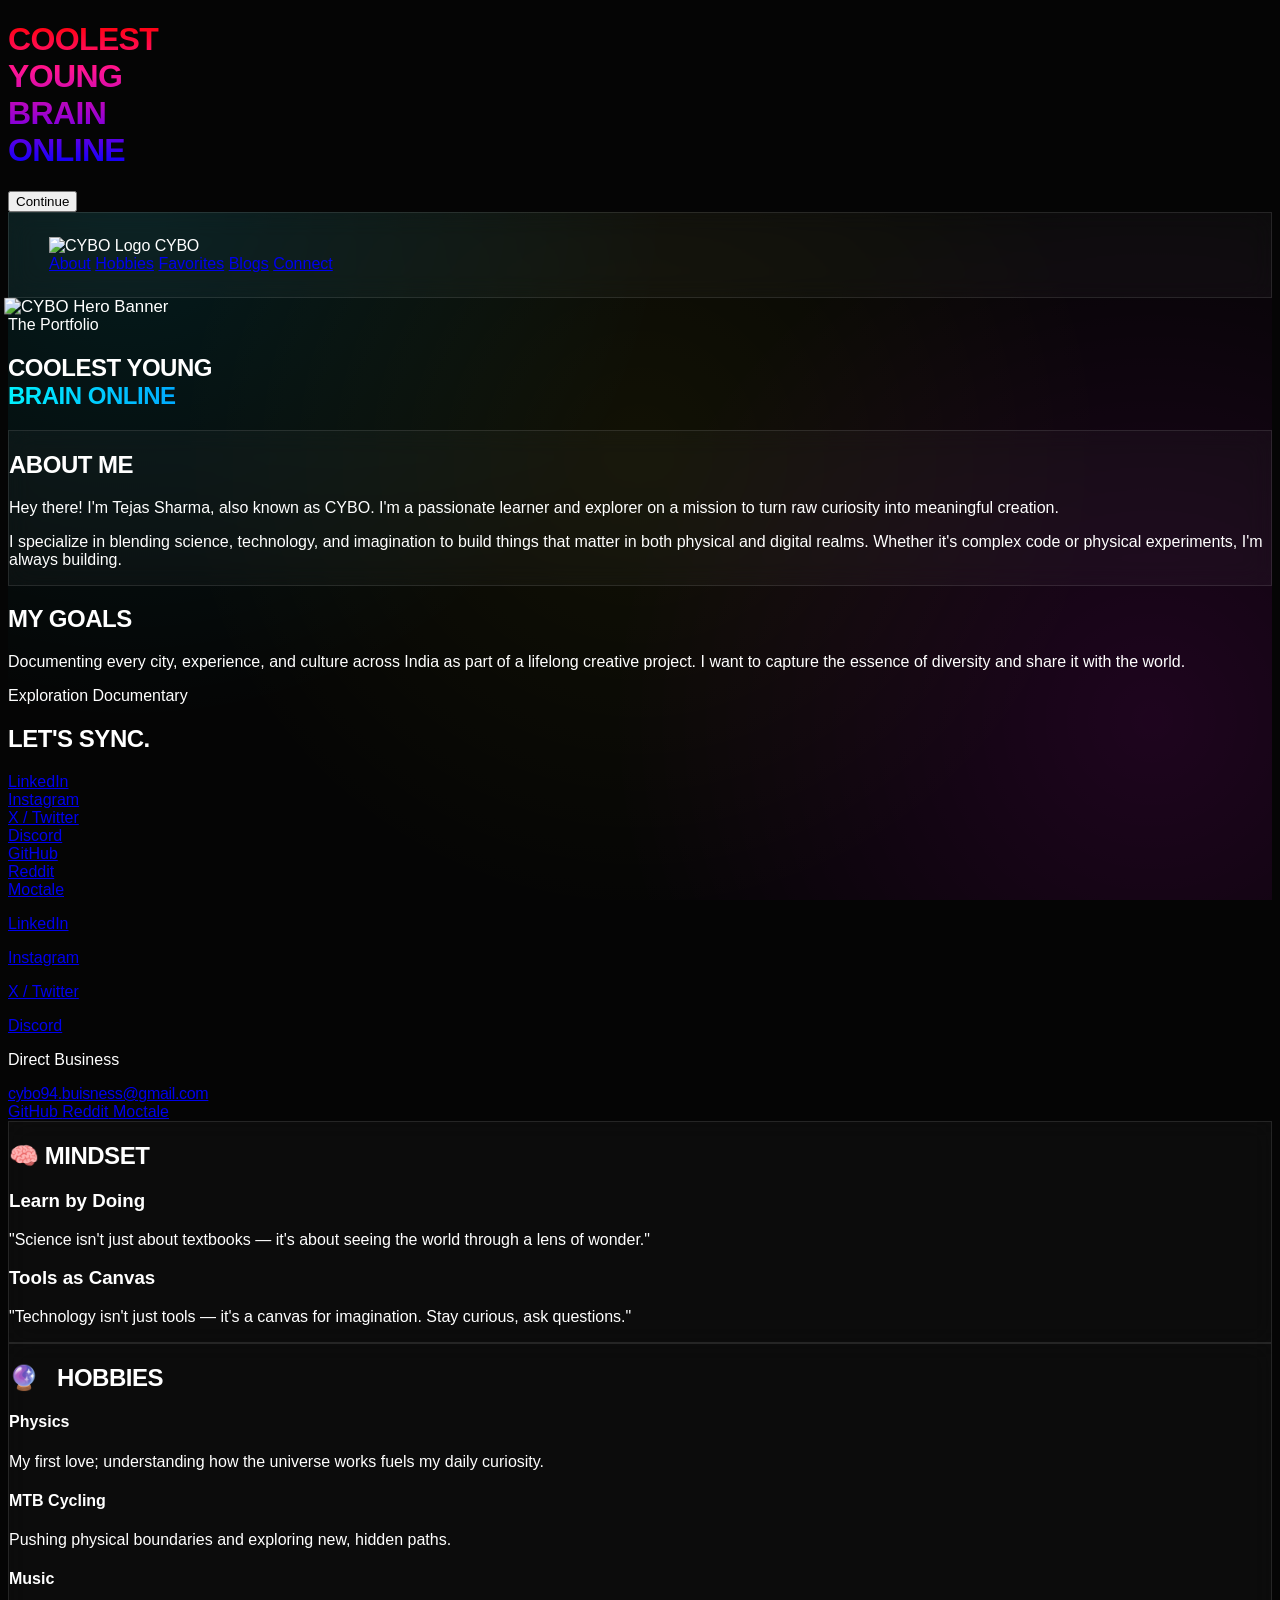
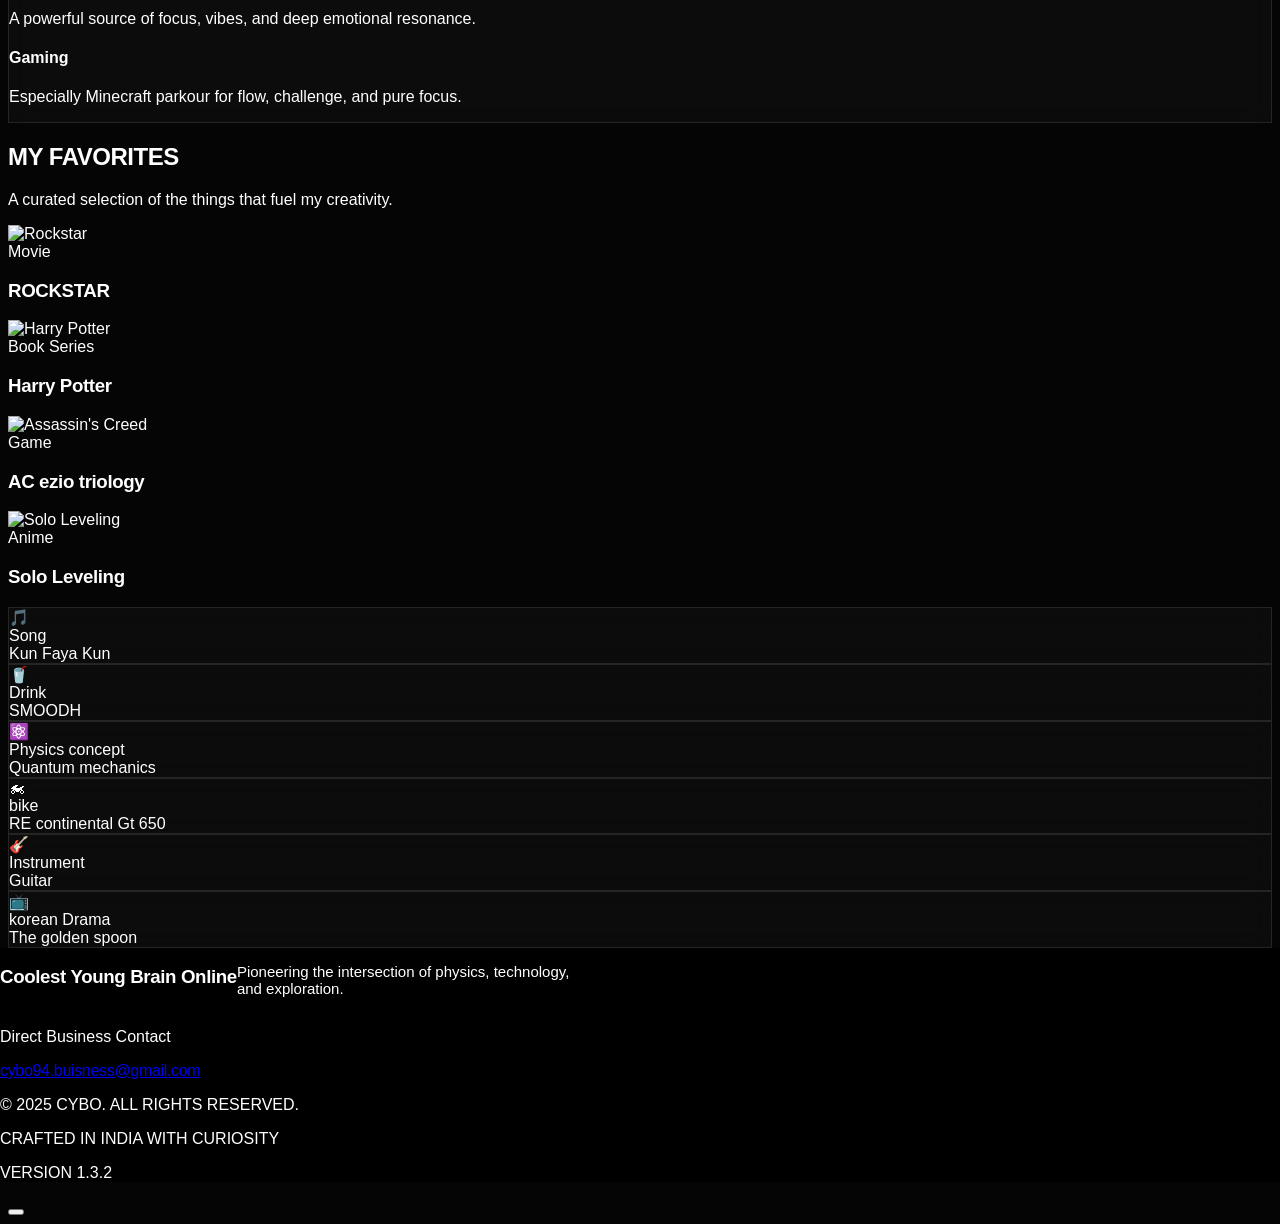
==== commit f3b20608: "Rename CYBO_website_v1.3.2.html to index.html" ====
--- a/index.html
+++ b/index.html
@@ -136,13 +136,13 @@
                 <!-- IMAGE: Brand Logo -->
                 <img src="https://i.imgur.com/dqV1mDV.png" class="w-10 h-10 rounded-lg shadow-lg shadow-cyan-500/20" alt="CYBO Logo">
                 
-            <span class="font-display font-black text-2xl tracking-tighter flex items-center gap-2" style="width: 65px;">CYBO<span class="text-[#0066CC] text-2xl font-serif italic leading-none ml-0.5" style="font-family: Satoshi; color: rgb(255, 255, 255); font-weight: 700; font-size: 15px; margin: 0px;">β</span></span></div>
+            <span class="font-display font-black text-2xl tracking-tighter" style="width: 65px;">CYBO</span></div>
             <div class="flex items-center gap-8 font-medium text-sm tracking-wider uppercase opacity-90">
-                <a href="#about" id="nav-about-link" class="text-cyan-400 hover:text-cyan-300 transition-colors">About</a>
-                <a href="#hobbies" id="nav-hobbies-link" class="text-magenta-400 hover:text-fuchsia-300 transition-colors">Hobbies</a>
-                <a href="#favorites" id="nav-favorites-link" class="text-yellow-400 hover:text-yellow-300 transition-colors">Favorites</a>
-                <a href="https://cybo-94.github.io/blogs/" id="nav-blogs-link" class="text-green-400 hover:text-green-300 transition-colors">Blogs</a>
-                <a href="#connect" id="nav-connect-link" class="text-blue-400 hover:text-blue-300 transition-colors" style="padding: 0px; background-color: transparent;">Connect</a>
+                <a href="#about" id="nav-about-link" class="text-white hover:text-cyan-400 transition-colors">About</a>
+                <a href="#hobbies" id="nav-hobbies-link" class="text-white hover:text-magenta-400 transition-colors">Hobbies</a>
+                <a href="#favorites" id="nav-favorites-link" class="text-white hover:text-yellow-400 transition-colors">Favorites</a>
+                <a href="https://cybo-94.github.io/blogs/" id="nav-blogs-link" class="text-white hover:text-green-400 transition-colors">Blogs</a>
+                <a href="#connect" id="nav-connect-link" class="text-white hover:text-blue-400 transition-colors" style="padding: 0px; background-color: transparent;">Connect</a>
             </div>
         </nav>
 
@@ -524,8 +524,10 @@
                 </div>
                 <div class="flex flex-col md:flex-row justify-between items-center pt-8 border-t border-white/5 text-gray-600 text-[10px] md:text-xs gap-4 uppercase tracking-widest">
                     <p>© 2025 CYBO. ALL RIGHTS RESERVED.</p>
-                    <p class="hidden md:block">CRAFTED IN INDIA WITH CURIOSITY</p>
-                    <p class="text-[8px] md:text-[9px] tracking-widest md:ml-auto">BETA VERSION 0.1.3</p>
+                    <div class="flex flex-col items-center md:items-end gap-1">
+                        <p>CRAFTED IN INDIA WITH CURIOSITY</p>
+                        <p class="text-[8px] md:text-[9px] tracking-widest">VERSION 1.3.2</p>
+                    </div>
                 </div>
             </div>
         </footer>
